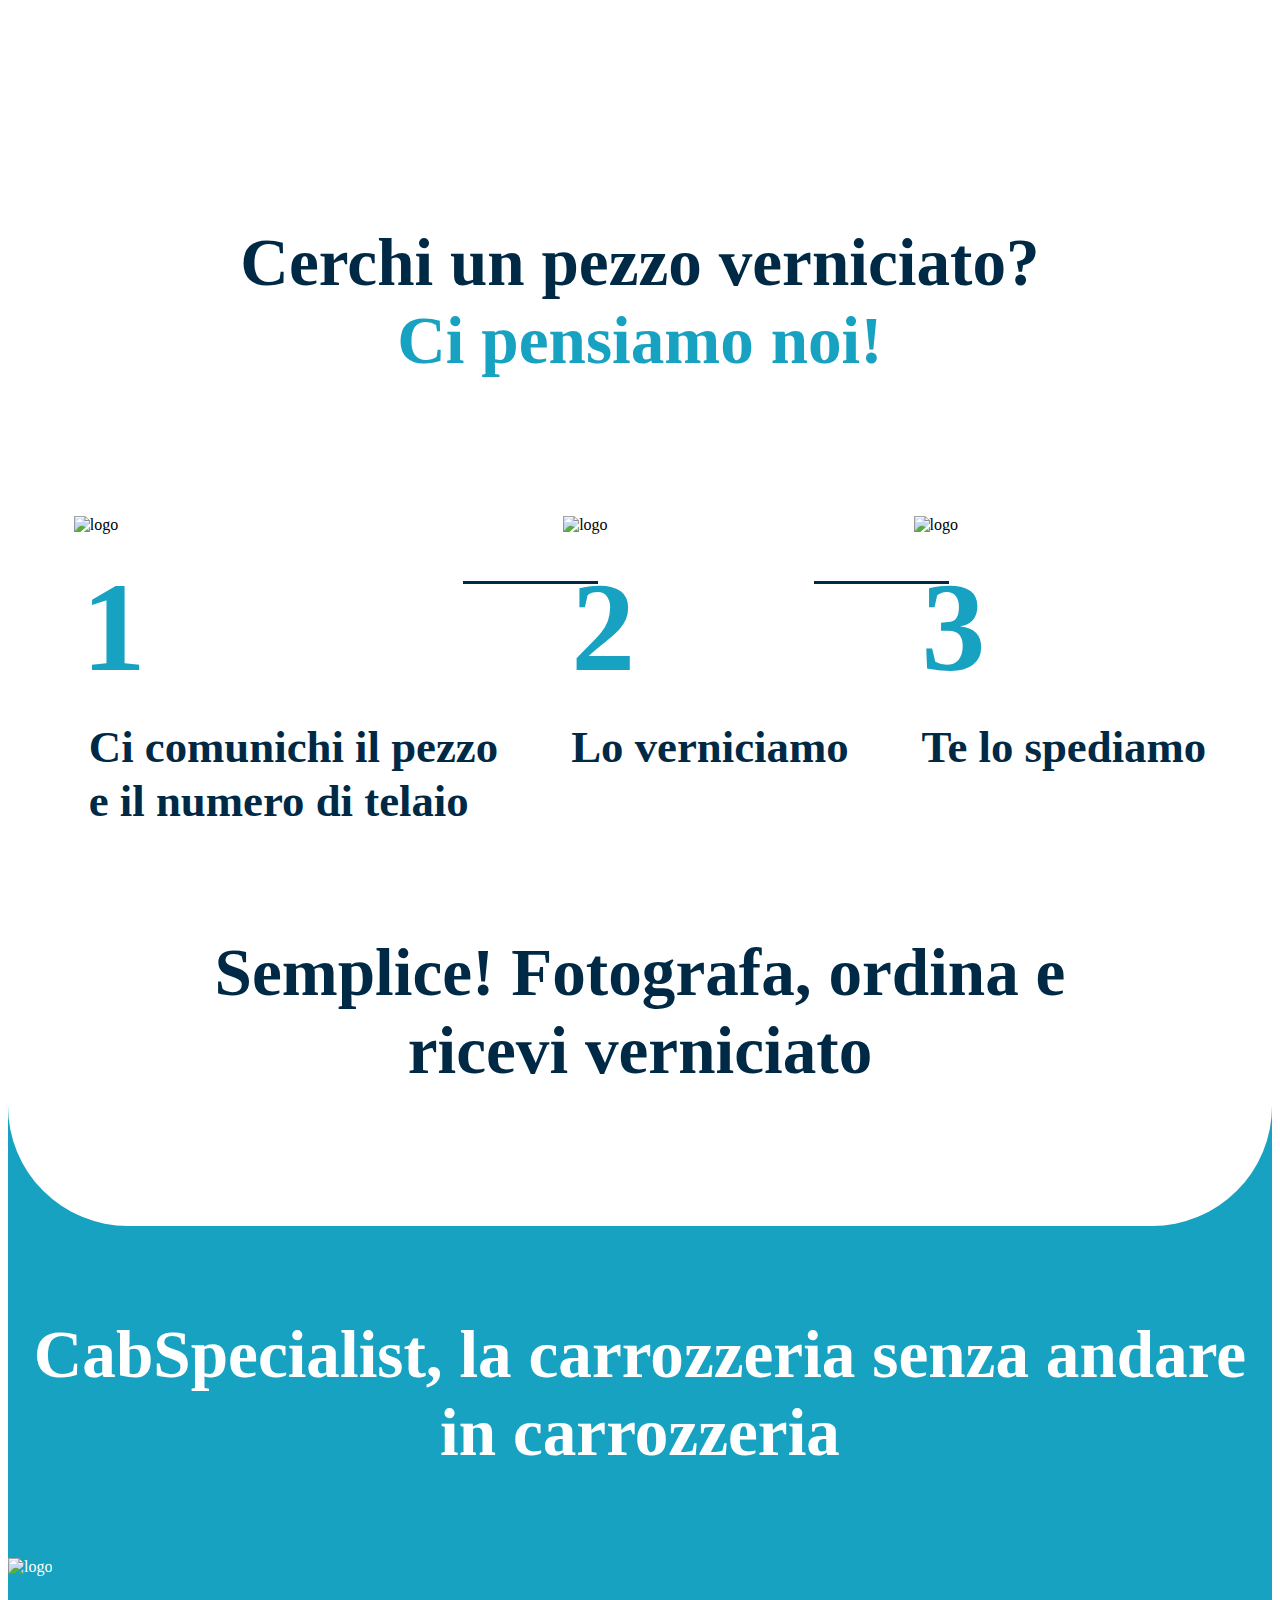
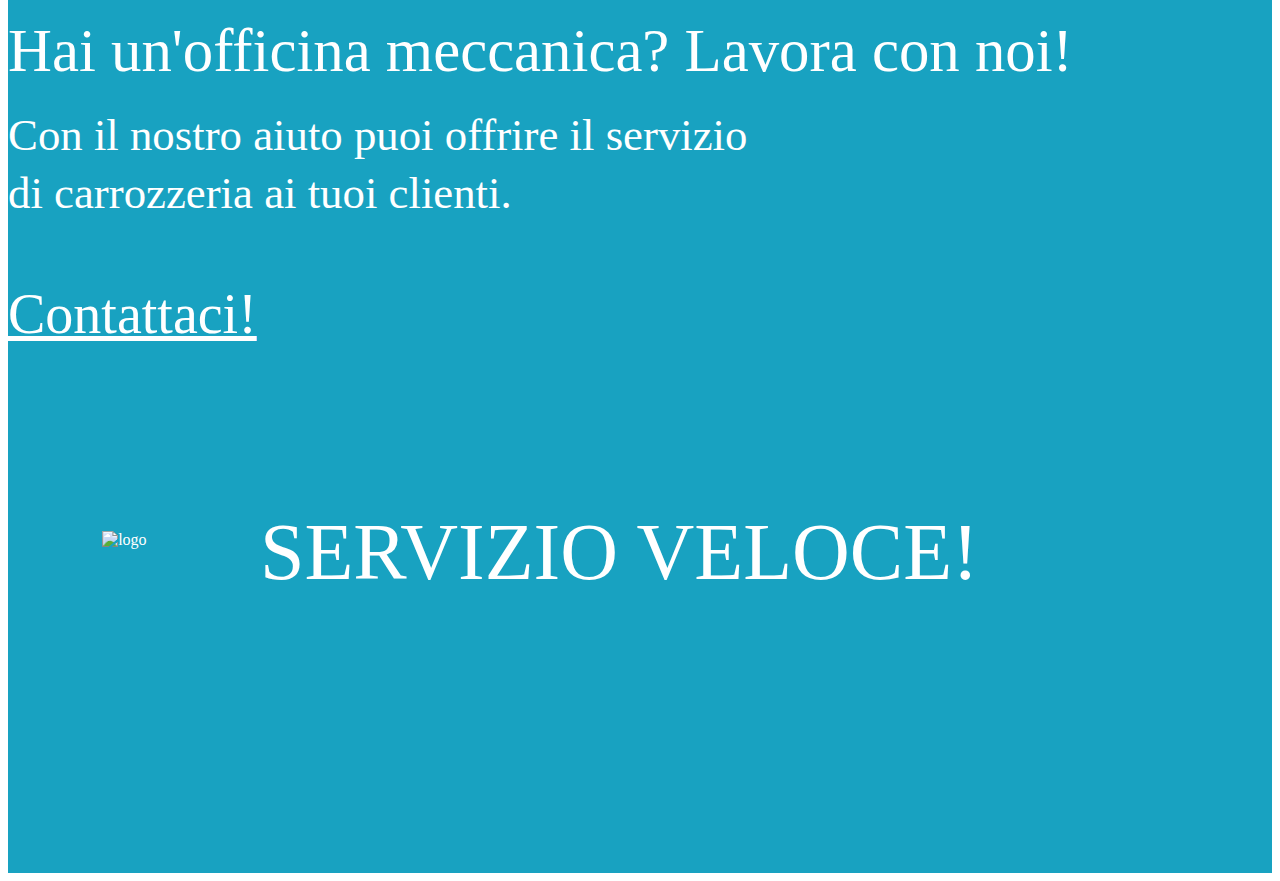
==== index.html @ c27f84ba "last fucking commit 2.0" ====
﻿<!DOCTYPE html>
<html xmlns="http://www.w3.org/1999/xhtml">
<head>
    <meta http-equiv="Content-Type" content="text/html; charset=utf-8"/>
    <meta name="viewport" content="width=device-width, initial-scale=1" />
    <meta name="description" content="CabSpecialist - Servizi di carrozzeria a distanza"/>
    <link href="CSS/bootstrap.min.css" rel="stylesheet" />
    <link href="CSS/bootstrap-toggle.min.css" rel="stylesheet" />
    <link href="CSS/Base.css" rel="stylesheet" />
    <script type="text/javascript" src="https://code.jquery.com/jquery-latest.min.js"></script>
    <script src="Scripts/bootstrap.min.js"></script>
    <script src="Scripts/GestioneMasterPage.js"></script>
    <title>CabSpecialist</title>
    <link rel="icon" type="image/x-icon" href="./Images/icona_index2.png">
    <script>
        var _cookieConsent = {
            resources: [
                //personalizzazioni tasti cookies
                { category: 'necessary', type: 'script' },
                { category: 'statistics', type: 'script' },
                { category: 'preferences', type: 'script' },
                { category: 'marketing', type: 'iframe' },
            ],

            privacyPolicyUrl: 'privacy.html', //link testuale

            theme: {
                //personalizzazione finestra, stile
                borderSize: 1,
                spacing: 10,
                radius: 20,
                bannerWidth: 230,
                fontSize: 14,
                lineHeight: 20,
                headerFontSize: 22,
                headerLineHeight: 28,
                colors: [
                 '#FFF', // Colore di sfondo
                 '#002945', // Colore testo
                 '#002945', // Colore link testuale e pulsanti accetta tutto/salva-Colore enabled pulsantini cookies e pallino not enabled
                 '#FFF', // Colore testo pulsanti accetta tutto/salva
                 'rgb(24 162 193 / 59%)', // Colore hover pulsanti accetta tutto/salva-Colore hover enabled pulsantini cookies
                 '#FFF', // Colore pallino tasto necessary
                 'lightgrey', // Colore sfondo pulsantini cookies not enabled/Bordi
                 'rgb(24 162 193 / 59%)', // Colore hover pulsantini cookies not enabled
                 '#FFF', // Colore pallino pulsantini cookies enabled
                ],
            },

            translations: {
                //gestione cambio lingua
                'message': {
                    bannerTitle: 'Questo sito utilizza i cookies',
                    bannerDescription: 'Usiamo i cookies per migliorare la tua esperienza di navigazione. Scegli quali tipologie di cookies ci permetti di utilizzare.',
                    bannerOpenPrivacyPolicy: 'Vai alla policy',
                    save: 'Salva',
                    acceptAll: 'Accetta Tutto',
                    necessary: 'Necessari',
                    marketing: 'Marketing',
                    preferences: 'Preferenze',
                    statistics: 'Statistici',
                    unclassified: 'Non classificati'
                },
            },
        };
    </script>
    <script src="Scripts/cookieconsent.js"></script>
    <script>
    $(document).ready(function () {
    CaricaMasterPage();
    });
    </script>
</head>
<body>

<!-- Header -->
    <div id="HeaderContainer"></div>

<!-- Main Hero (Video) -->
    <div class="container contVideo">
        <div class="row">
            <div class="col-12">
                <div>
                    <video class="scale" width="100%" autoplay loop muted playsinline>
                        <source src="Videos/Visual_Home_mov.mov" type="video/mp4">
                        Il tuo browser non supporta il video.
                    </video>
                </div>
            </div>
        </div>
    </div>

<!-- Main Sezione Superiore -->
    <div class="titleSection1 topTitleSection1">
        <h2>Cerchi un pezzo verniciato? <span class="textLightBlue">Ci pensiamo noi!</span></h2>
    </div>
    <div class="contSection1">
        <div class="container">
            <div class="row rowTopIcons">
                <div class="col-xs-12 col-sm-12 col-lg-2 text-center iconDiv">
                    <img src="Images/icona_index1.png" alt="logo" class="iconaTop">
                        <div class="sectionNumb">1</div>
                        <div class="textBlue textBlueN1">Ci comunichi il pezzo<br /> e il numero di telaio</div>
                </div>
                <div class="col-xs-12 col-sm-12 col-lg-2 text-center borderDiv">
                    <div class="borderBox"></div>
                </div>
                <div class="col-xs-12 col-sm-12 col-lg-2 text-center iconDiv">
                    <img src="Images/icona_index2.png" alt="logo" class="iconaTop">
                    <div class="sectionNumb">2</div>
                    <div class="textBlue">Lo verniciamo</div>
                </div>
                <div class="col-xs-12 col-sm-12 col-lg-2 text-center borderDiv">
                    <div class="borderBox"></div>
                </div>
                <div class="col-xs-12 col-sm-12 col-lg-2 text-center iconDiv">
                    <img src="Images/icona_index3.png" alt="logo" class="iconaTop">
                    <div class="sectionNumb">3</div>
                    <div class="textBlue">Te lo spediamo</div>
                </div>
            </div>
        </div>
        <div class="titleSection1 downTitleSection1">
            <h2>Semplice! Fotografa, ordina e ricevi verniciato</h2>
        </div>
    </div>

<!-- Main Sezione Inferiore -->
    <div class="titleSection2" id="lavoraconnoi">
        <h2>CabSpecialist, la carrozzeria senza andare in carrozzeria</h2>
    </div>
    <div class="contSection3">
        <div class="container">
            <div class="row rowLowIcon">
                <div class="col-xs-12 col-sm-12 col-lg-12 text-center">
                    <img src="Images/icona_inferiore.png" alt="logo" class="iconaLow">
                        <div class="sectionLow">Hai un'officina meccanica? <span class="workWithUs">Lavora con noi!</span></div>
                        <div class="textLow">Con il nostro aiuto puoi offrire il servizio <br/>di carrozzeria ai tuoi clienti.</div>
                        <a href="mailto:info@example.test"><p class="contactUs">Contattaci!</p></a>
                </div>
            </div>
            <div class="row">
                <div class="col-xs-12 col-sm-12 col-lg-12 fastService">
                    <img src="Images/icona_fastService.png" alt="logo" class="iconaFast">
                    <p class="fastServiceTxt">SERVIZIO VELOCE!</p>
                </div>
            </div>
         </div>
    </div>

<!-- Footer -->
     <div id="FooterContainer"></div>
</body>
</html>
---- CSS/Base.css ----
﻿@font-face {
  font-family: 'Ubuntu-Bold';
  src: URL('../Fonts/Ubuntu-Bold.ttf') format('truetype');
}

@font-face {
  font-family: 'Ubuntu-BoldItalic';
  src: URL('../Fonts/Ubuntu-BoldItalic.ttf') format('truetype');
}

@font-face {
  font-family: 'Ubuntu-Italic';
  src: URL('../Fonts/Ubuntu-Italic.ttf') format('truetype');
}

@font-face {
  font-family: 'Ubuntu-Light';
  src: URL('../Fonts/Ubuntu-Light.ttf') format('truetype');
}

@font-face {
  font-family: 'Ubuntu-LightItalic';
  src: URL('../Fonts/Ubuntu-LightItalic.ttf') format('truetype');
}

@font-face {
  font-family: 'Ubuntu-Medium';
  src: URL('../Fonts/Ubuntu-Medium.ttf') format('truetype');
}

@font-face {
  font-family: 'Ubuntu-MediumItalic';
  src: URL('../Fonts/Ubuntu-MediumItalic.ttf') format('truetype');
}

@font-face {
  font-family: 'Ubuntu-Regular';
  src: URL('../Fonts/Ubuntu-Regular.ttf') format('truetype');
}

/*<----------------------------- INDEX.HTML ----------------------------------->*/
/* Header */

#HeaderContainer {
    padding-left: 100px;
    padding-right: 100px;
    padding-bottom: 50px;
    padding-top: 20px;
    max-width: 100%;
}

.contHeader {
    margin: 60px 120px;
    margin-top: 40px;
}

.collapse {
    background-color: white;
}

#HeaderContainer {
    position: fixed;
    top: 0;
    z-index: 100;
    background-color: white;
    width: 100%;
}

#navbar {
    background-color: transparent !important;
}

.navbar-default {
    background-color: white;
    border: none;
    margin-bottom: 50px;
}

.logo {
    width: 60%;
    padding-top: 20px;
}

.nav li {
    color:#002945;
    font-size: 2.4rem;
	padding-top: 25px;
    padding-left: 30px;
    padding-right: 30px;
    font-family: 'Ubuntu-Light';
    font-weight: bold;
}

.navbar-default .navbar-nav>li>a {
    padding: 0;
    margin: 0;
}

.navbar-nav>li>a {
   color:#002945;
   padding-left: 0;
   padding-right: 0;
   display:inline;
}

.navbar-nav>li>a:focus {
    background-color: transparent;
}

.navbar-default .navbar-nav>li>a:hover {
    color:#18A2C1;
}

.navbar-nav>li>a:hover {
    background-color: transparent !important;
    color:#18A2C1;
}

.navbar-right {
    padding-top: 40px;
}

li.numberDiv {
    margin-top: 15px;
    padding-top: 11px;
    color: white;
    font-family: 'Ubuntu-Bold';
}

.numberDiv {
    background-color:#18A2C1;
    color: white;
    text-align: center;
    border-radius: 40px;
    width: 270px;
    height: 50px;
    padding-top: 20px;
    cursor: pointer;
    transition:ease 0.3s;
}

li.numberDiv a {
    color: white;
}

li.numberDiv a:hover {
    background-color: transparent !important;
    color: white;
}

li.numberDiv a:focus {
    background-color: transparent !important;
    color: white;
}

svg {
    max-width: 9%;
    padding-bottom: 0;
}

.navlink {
    font-size: 1.8rem;
    padding-top: 4px;
}

.navbar-toggler:focus {
    outline: none;
    box-shadow: none;
}

/* Main Hero */

.contVideo {
    display: flex;
    justify-content: center;
    width: 100%;
    margin-top: 270px;
}

/* Main Sezione Superiore */

.contSection1 {
    position: relative;
    border-bottom-right-radius: 120px;
    border-bottom-left-radius: 120px;
    z-index: 2;
    background-color: white;
    padding-bottom: 160px;
}

.titleSection1 h2 {
    text-align: center;
    padding-bottom: 100px;
    padding-top: 120px;
    font-size: 5.8rem;
    color:#002945;
    font-family: 'Ubuntu-Light';
}

.textLightBlue {
    color: #18A2C1;
    font-weight: bold;
    font-family: 'Ubuntu-Bold';
}

.iconaTop {
    width: 200px;
}

.borderBox {
    border-bottom: 3px solid #002945;
    width: 135px;
    height: 70px;
    float: right;
}

.noBorderBox {
    width: 100px;
    height: 70px;
}

.downTitleSection1 {
    position: relative;
    border-bottom-right-radius: 120px;
    border-bottom-left-radius: 120px;
    z-index: 2;
}

.downTitleSection1 h2 {
    text-align: center;
    padding-top: 40px;
    padding-bottom: 0;
    font-size: 5.8rem;
    color:#002945;
    font-family: 'Ubuntu-Light';

}

.sectionNumb {
    font-size: 8rem;
    color: #18a2c1;
    font-weight: bold;
    padding-right: 140px;
    padding-top: 20px;
    padding-bottom: 20px;
    font-family: 'Ubuntu-Bold';
}

.textBlue {
    color: #002945;
    font-size: 3.8rem;
    font-weight: bold;
    line-height: 1.2;
    width: 240px;
    text-align: start;
    font-family: 'Ubuntu-Bold';
}

.sectionNumb, .textBlue {
    padding-left: 8px;
   }

.rowTopIcons {
    display: flex;
    justify-content: center;
}

/* Main Sezione Inferiore */

.contSection2 {
    position: relative;
    background-color: #18A2C1;
    margin-top: -120px;
    padding-bottom: 300px;
    z-index: 1;
}

.titleSection2 {
    background-color: #18A2C1;
    margin-top: -300px;
}

.titleSection2 h2 {
    text-align: center;
    padding-top: 350px;
    font-size: 5.5rem;
    padding-bottom: 180px;
    color: white;
    margin-top: 110px;
    font-family: 'Ubuntu-Bold';
}

.contSection3 {
    position: relative;
    background-color: #18A2C1;
    color: white;
    display: flex;
    margin: auto;
    margin-top: -150px;
    padding-bottom: 250px;
    font-family: 'Ubuntu-Light';
}

.rowLowIcon {
    justify-content: center;
}

.iconaLow {
    width: 25%;
    padding-bottom: 40px;
}

.iconaFast {
    width: 17%;
    padding-bottom: 40px;
}

.sectionLow, .textLow {
    font-size: 5rem;
}

.sectionLow {
    padding-bottom: 20px;
}

.textLow, .contactUs {
    line-height: 1.3;
    font-size: 3.8rem;
}

.contactUs {
    text-decoration: underline;
    color: white;
    font-family: 'Ubuntu-Bold';
}

.workWithUs {
    font-family: 'Ubuntu-Bold';
    color: white;
}

.fastService {
    display: flex;
    flex-direction: row;
    justify-content: center;
    align-items: center;
    padding-top: 20px;
}

.fastServiceTxt {
    font-family: 'Ubuntu-Bold';
    color: white;
    font-size: 7rem;
    padding-left: 30px;
}

/* Footer */

footer {
    border-top-right-radius: 120px;
    border-top-left-radius: 120px;
    position: relative;
    z-index: 3;
    margin-top: -120px;
    background-color: white;
}

.contFooter {
    text-align: center;
    width: 100%;
}

.footerLogo {
    padding-top: 75px;
    padding-bottom: 100px;
    padding-right: 160px;
}

.imgLogoFooter {
    max-width: 30%;
}

.leftSideFooter {
    margin-left: 100px;
}

.list-unstyled {
    text-align: start;
    font-size: 2.4rem;
    padding-top: 50px;
    color:#002945;
    font-family: 'Ubuntu-Regular';
}

.list-unstyled a {
    text-decoration: none;
    color:#002945;
}

.list-unstyled a:hover {
    color:#18A2C1;
}


footer svg {
    width: 25px;
    height: 25px;
    margin-right: 8px;
    margin-top: 5px;
}

.rightSideFooter p, .leftSideFooter p {
    padding-top: 5px;
}

.lastp {
    font-size: 2.1rem;
}

/* Media Queries per Responsive */
@media screen and (max-width: 1972px) {
    .navbar-right {
        padding-top: 30px;
    }

    #HeaderContainer {
        padding-bottom: 20px;
    }

    .logo {
        padding-top: 0;
        width: 50%;
    }

    .nav li {
        padding-top: 0;
        padding-right: 50px;
        font-size: 2rem;
    }

    .numberDiv {
        margin-top: -10px !important;
        padding-top: 3px !important;
    }

    .contVideo {
        margin-top: 150px;
    }

    .contSection1 {
        padding-bottom: 100px;
    }

    .contSection3 {
        padding-bottom: 190px;
    }

    .rowTopIcons {
        padding-right: 50px;
    }

    .titleSection1 h2 {
        font-size: 4.5rem;
        padding-top: 50px;
    }

    .topTitleSection1 h2 {
        padding-top: 0 !important;
        margin-top: 0 !important;
        padding-bottom: 80px !important;
    }

    .textBlue {
        font-size: 3rem;
    }

    .titleSection2 h2 {
        font-size: 4rem;
        padding-top: 300px;
    }

    .sectionLow, .textLow, .contactUs {
        font-size: 3.5rem;
    }

    .iconaLow {
        width: 20%;
    }

    .fastServiceTxt {
        font-size: 5rem;
    }

    .footerLogo {
        padding-top: 30px;
        padding-bottom: 40px;
    }

    .imgLogoFooter {
        max-width: 32%;
    }

    .list-unstyled {
        font-size: 2rem;
        padding-top: 10px;
        padding-bottom: 5px;
    }

    .lastp {
        margin-bottom: 20px;
        font-size: 1.9rem;
    }

    .footerLogo {
        padding-top: 45px;
    }

    .textBlueN1 {
        padding-left: 15px;
    }

    .leftSideFooter {
        margin-left: 50px;
    }
}

@media screen and (max-width: 1932px) {
    .navbar-right {
        margin-top: -50px;
    }
}

@media screen and (min-width: 1440px) and (max-width: 1920px) {
    .listRight {
        width: 600px;
    }
}

@media screen and (max-width: 1730px) {
    .logo {
        max-width: 35%;
        padding-top: 5px;
    }
}

@media screen and (max-width: 1630px) {
    .logo {
        max-width: 25%;
        padding-top: 10px;
    }
}

@media screen and (max-width: 1570px) {
    #HeaderContainer {
        padding-top: 0;
    }

    .navbar {
        height: 0;
    }

   .navbar-right {
    margin-top: 10px;
    padding-top: 12px;
   }

    .navbar-nav {
        padding-top: 12px;
    }

    li.numberDiv {
        padding-top: 5px !important;
        margin-left: 10px;
    }

    .nav li {
        color: #002945;
        padding-top: 0;
        padding-left: 20px;
        padding-right: 20px;
        font-size: 1.5rem;
    }

    .navbar-nav>li {
        padding-top: 10px;
    }

    .numberDiv {
        color: white !important;
        margin-top: 0 !important;
        font-size: 2rem !important;
        width: 175px;
        height: 40px;
    }

    .contVideo {
        max-width: 100%;
        margin-top: 70px;
    }

    .contSection1 {
        padding-bottom: 80px;
    }

    .borderBox {
        height: 65px;
    }

    .rowTopIcons {
        padding-right: 0;
    }

    .titleSection1 h2 {
        font-size: 4.2rem;
        padding-left: 200px;
        padding-right: 200px;
        padding-top: 50px;
    }

    .iconDiv {
        padding: 0;
    }

    .iconaTop {
        width: 80%;
    }

    .borderDiv {
        display: flex;
        justify-content: center;
        margin-left: -35px;
        margin-right: -35px;
    }

    .borderBox {
        height: 50px;
    }

    .textBlue {
        font-size: 2.9rem;
        width: 98%;
    }

    .titleSection2 h2 {
        font-size: 4.2rem;
        padding-top: 280px;
    }

    .contSection3 {
        padding-bottom: 180px;
    }

    .iconaLow {
        width: 18%;
    }

    .sectionLow {
        font-size: 3.8rem;
    }

    .textLow {
        font-size: 2.8rem;
    }

    .iconaFast {
        width: 12%;
    }

    .fastServiceTxt {
        font-size: 5rem;
        padding-bottom: 15px;
    }

    .leftSideFooter, .rightSideFooter {
        width: auto;
        margin-left: 0;
        margin-right: 0;
    }

    .leftSideFooter {
        padding-left: 45px;
    }

    .rightSideFooter {
        margin-left: 170px;
    }

    .list-unstyled {
        font-size: 1.8rem;
        padding-top: 10px;
    }

    .imgLogoFooter {
        max-width: 50%;
    }

    .listRight {
        padding-top: 30px;
    }

    .lastp {
        font-size: 1.8rem;
    }

    .footerLogo {
        padding-right: 80px;
        padding-top: 35px;
    }
}

@media screen and (max-width: 1540px) {
    .navbar-right {
        margin-top: -40px;
    }

    .textBlue {
        font-size: 2.8rem;
    }
}

@media screen and (max-width: 1390px) {
    .footerLogo {
        padding-right: 0;
        max-width: 95%;
        text-align: end;
        padding-top: 26px;
    }

    .rightSideFooter {
        margin-left: 10px;
    }

    .leftSideFooter {
        padding-left: 35px;
    }
}

@media screen and (max-width: 1199.5px) {
    .footerLogo {
        text-align: center;
        padding-bottom: 30px;
        max-width: 100%;
    }

    .imgLogoFooter {
        max-width: 20%;
    }   

    .rightSideFooter, .leftSideFooter {
        width: 100%;
    }

    .leftSideFooter {
        padding-left: 15px;
    }

    .rightSideFooter {
        margin-left: 0;
    }

    .list-unstyled {
        text-align: center;
        padding-top: 0;
    }
}

@media screen and (max-width: 1145px) {
#HeaderContainer {
    padding-left: 0;
    padding-right: 10px;
}
}

@media screen and (max-width: 1024px) {
     #HeaderContainer {
         padding-left: 0;
         padding-right: 10px;
    }

    .contHeader {
        margin-left: 0;
        margin-right: 0;
        padding-right: 15px;
        padding-left: 0;
    }

    li.numberDiv {
        padding-top: 5px !important;
        height: 40px;
        font-size: 1.7rem !important;
    }

    .logo {
        width: 30%;
    }

    .nav-link {
        font-size: 1.4rem;
    }

    .number {
        padding-bottom: 5px;
        font-size: 1rem;
    }

    .numberDiv {
        height: 45px;
    }

    svg {
        padding-top: 5px;
    }

    li.nav-item.navLink3 {
        padding-left: 35px;
        padding-right: 35px;
    }

    .contVideo {
        max-width: 100%;
    }

    .contSection1 {
        padding-bottom: 0;
    }

    .contSection2 {
        padding-bottom: 200px;
    }

    .titleSection1 h2 {
        padding-top: 10px;
        padding-bottom: 100px;
        font-size: 5rem;
        padding-left: 190px;
        padding-right: 190px;
    }

    .contResponsive {
        display: flex;
        align-items: center;
    }

    .rowIcons, .rowNumb, .rowText {
        flex-direction: column;
    }

    .rowIcons {
        align-content: space-around;
    }

    .rowNumb {
        align-content: center;
        padding-top: 13px;
    }

    .rowText {
        padding-top: 170px;
    }

    .textBlue {
        text-align: center;
        width: auto;
        padding-bottom: 50px;
        padding-left: 0;
    }

    .textBlue1 {
        padding-left: 0;
        padding-bottom: 180px;
        margin-top: -180px;
    }

    .textBlue2 {
        padding-left: 0;
        margin-top: -70px;
        padding-bottom: 290px;
    }

    .textBlue3 {
        padding-left: 0;
        margin-top: -160px;
    }

    .iconaTop {
        margin-top: 10px;
        margin-bottom: 10px;
        width: 35%;
    }

    .rowTopIcons {
        display:flex !important;
        flex-direction: column !important;
        justify-content: center;
    }

    .borderBox, .noBorderBox {
        display: none;
    }

    .sectionNumb {
        padding-right: 0;
        padding-left: 0;
        padding-top: 5px;
        padding-bottom: 5px;
    }

    .titleSection2 h2 {
        padding-top: 300px;
        padding-bottom: 170px;
    }

    .sectionLow, .textLow {
        font-size: 3rem;
    }

    .contactUs {
        font-size: 2.9rem;
    }
}

@media screen and (max-width: 950px) {
    .navbar-nav {
        margin-left: 260px;
        display: flex;
        align-items: center;
        text-align: center;
        padding-top: 3px;
    }

    li.numberDiv a {
        font-size: 15px;
    }
}

@media screen and (max-width: 790px) {
    .nav li {
        font-size: 1.2rem;
    }
}

@media screen and (max-width: 767.5px) {
    #HeaderContainer {
         padding-right: 0;
         background-color: white !important;
         border-bottom: 1px solid #d3d3d3ab;
         padding-bottom: 10px;
    }

    header {
        margin-top: 0 !important;
    }

    .navbar {
        height: auto;
    }

    .navbar-default {
        display:flex !important;
        flex-direction: column;
        padding-bottom: 20px;
        padding-top: 20px;
        padding-right: 45px;
    }

    .navbar-collapse {
        padding-left: 0;
    }

    .navbar-collapse.in {
        overflow: initial !important;
        display: flex !important;
    }

        .navbar-toggle {
        display: block;
        background-color:#18A2C1;
        margin-top: 21px;
        margin-right: 15px;
    }

    .container-fluid {
        padding-right: 0;
    }

    .navbar-brand {
        max-width: 500px;
        padding: 0;
    }

    .linkContact a {
        padding-right: 10px !important;
    }

    .logo {
        width: 50%;
        margin-left: 15px;
        padding-top: 18px;
    }

    li.navlink {
        padding-left: 5px;
        padding-right: 5px;
    }

    li.numberDiv {
        font-size: 1.5rem !important;
        width: 145px;
        padding-left: 0;
        padding-right: 6px;
        font-weight: bold;
        margin-left: 20px;
        display: none !important;
    }

    .navbar-default {
        margin: 0 20px;
    }

    .number {
        font-size: 1.1rem;
    }

    .contVideo {
        max-width: 100%;
        margin-bottom: 30px;
    }

    .text-block2 h1 {
        right: 0;
        font-size: 2rem;
        width: 150px;
        bottom: 200px;
    }

    .titleSection1 h2 {
        padding-top: 50px;
        padding-left: 60px;
        padding-right: 60px;
    }

    .downTitleSection1 h2 {
        padding-top: 0;
    }

    .titleSection2 h2 {
        font-size: 4.5rem;
        padding-bottom: 135px;
        padding-left: 60px;
        padding-right: 60px;
    }

    .contSection1 {
        border-bottom-right-radius: 60px;
        border-bottom-left-radius: 60px;
    }

    .containerLine {
        margin-left: 0;
        padding-left: 30px;
    }

    .contSection3 {
        border-top-right-radius: 60px;
        border-top-left-radius: 60px;
    }

    .rowLowIcon {
        padding-top: 70px;
    }

    .iconaLow {
        padding-bottom: 65px;
        width: 35%;
    }

    footer {
        border-top-right-radius: 60px;
        border-top-left-radius: 60px;
    }

    .navbar {
        margin-bottom: 0;
    }

    .linkContact {
        margin-bottom: 0;
    }

    .icon-bar{
        background-color: white;
    }

    .navbar-default .navbar-toggle:hover, .navbar-default .navbar-toggle:focus {
        background-color:#18A2C1;
    }

    .link-body-emphasis {
        margin-bottom: 0 !important;
    }

    .navbar-right {
        margin-top: 60px;
        margin-right: 30px;
        padding-left: 25px;
    }

    .numberDiv {
        width: 200px !important;
    }

    .navbar-nav>li>a {
        top: -2px;
    }

     svg {
        padding-top: 7px;
        margin-bottom: -3px;
    }

    .imgLogoFooter {
        max-width: 30%;
    }

    .fastServiceTxt {
        font-size: 4rem;
    }

    .navbar-nav {
        display: flex !important;
        margin-left: -515px;
    }
}

@media screen and (max-width: 575px) {
    #HeaderContainer {
        padding-bottom: 10px;
        padding-top: 5px;
    }

    button {
        margin-right: 40px;
        margin-top: 15px;
    }

    .nav-pills {
        flex-direction: column;
        text-align: center;
        padding-right: 150px;
    }

    .numberDiv {
        width: 150px;
        margin: auto;
    }

    .logo {
        max-width: 100%;
        padding-top: 10px;
    }

    .navbar-brand {
        max-width: 300px;
    }

    .navbar-nav {
        margin-left: -315px;
    }

    .navbar-toggle {
        margin-top: 15px;
    }
}

@media screen and (max-width: 518.5px) {
    .nav li {
        font-size: 1rem;
        padding-left: 6px;
    }

    .navbar-nav>li>a {
        padding-top: 0;
        padding-bottom: 0;
        line-height: 0;
    }
}

@media screen and (max-width: 474.5px) {
    .fastServiceTxt {
        font-size: 35px;
    }
}

@media screen and (max-width: 464px) {
    .navbar-right {
        margin-right: 0;
    }
}

@media screen and (max-width: 460px) {
    #HeaderContainer {
        padding-top: 0;
    }

    .navbar {
        margin-bottom: 0;
    }
    
    .navbar-collapse {
        border: none !important;
        margin-top: 50px;
        margin-left: 0;
    }

    .navbar-nav>li>a {
        top: -4px;
    }

    li.nav-link {
        padding-left: 0;
    }

    .nav li {
        max-width: 100%;
        text-align: center;
    }

    .logo {
        width: 65%;
        padding-top: 10px;
    }

    .navbar-toggle {
        background-color:#18A2C1;
        margin-top: 20px;
        margin-right: 15px;
    }

    .navbar-right {
        margin-top: 30px;
    }

    .navbar-nav {
        margin-left: 0;
        padding-left: 13px;
    }

    .icon-bar{
        background-color: white;
    }

    .contVideo {
        max-width: 100%;
        overflow: hidden;
    }

    li.numberDiv {
        width: 100%;
        padding-left: 200px;
    }

    .numberDiv svg {
        width: 20px;
        padding-top: 8px;
    }

    .navbar-default .navbar-toggle:hover, .navbar-default .navbar-toggle:focus {
        background-color:#18A2C1;
    }

    .link-body-emphasis {
        margin-bottom: 0 !important;
    }

    .contHero {
        margin-top: 0;
    }

    .text-block2 h1 {
        display: none;
    }

    #ghostContainer {
        display: none;
    }

    .contSection1, .contSection2 {
        border-bottom-right-radius: 40px;
        border-bottom-left-radius: 40px;
    }

    .contSection3 {
        margin-top: -100px;
    }

    .titleSection1 h2 {
        font-size: 4.5rem;
        padding-left: 80px;
        padding-right: 80px;
        padding-bottom: 40px;
        padding-top: 20px;
    }

    .downTitleSection1 h2 {
        font-size: 3.9rem;
        padding-left: 40px;
        padding-right: 40px;
        padding-top: 0;
        margin-top: 0;
        padding-bottom: 90px;
    }

    .textBlue {
        padding-bottom: 70px;
    }

    .rowIcons {
        align-content:flex-start;
        padding-left: 85px;
    }

    .titleSection2 h2 {
        font-size: 4.5rem;
        width: 400px;
        margin-left: auto;
        margin-right: auto;
        padding-left: 30px;
        padding-right: 30px;
        padding-top: 285px;
        padding-bottom: 130px;
    }

    .containerLineBig {
        width: 100%;
        padding-right: 25px;
    }

    .iconaTop {
        width: 70%;
    }

    .iconaMid {
        width: 70%;
    }

    .sectionLow {
        margin-bottom: 30px;
    }

    .iconaLow {
        width: 50%;
        margin-top: -50px;
    }

    .fastService {
        flex-direction: column;
        justify-content: center;
        align-items: center;
    }

    .fastServiceTxt {
        text-align: center;
        padding-left: 0;
    }

    .iconaFast {
        width: 40%;
        padding-top: 20px;
    }

    .imgLogoFooter {
        max-width: 60%;
    }
}

@media screen and (max-width: 436px) {
.nav li {
    font-size: 12px;
}

.navbar-nav {
    flex-direction: column;
    align-items: flex-start;
    margin-bottom: 0;
}

.navbar-collapse.in {
    display: block !important;
    overflow-y: auto !important;
}
}

@media screen and (max-width: 425.9px) {
    .titleSection1 h2 {
        font-size: 2.2rem;
        padding-bottom: 30px !important;
        padding-left: 0;
        padding-right: 0;
    }

    .iconaTop {
        width: 40%;
    }

    .sectionNumb {
        padding-right: 0;
        padding-left: 0;
        padding-top: 0;
        margin-top: -20px;
        padding-bottom: 0;
        font-size: 6rem;
    }

    .textBlue {
        font-size: 2rem;
        padding-bottom: 30px;
    }

    .titleSection2 {
        display: flex;
        flex-direction: column;
    }

    .titleSection2 h2 {
        font-size: 25px;
        padding-top: 225px;
        width: 100%;
        padding-left: 15px;
        padding-right: 15px;
    }

    .iconaLow {
        width: 30%;
        padding-bottom: 33px;
    }

    .rowLowIcon {
        padding-top: 40px;
    }

    .sectionLow, .textLow {
        font-size: 2rem;
    }

    .sectionLow {
        margin-bottom: 0;
        padding-bottom: 0;
    }

    .contactUs {
        font-size: 2rem;
    }

    .fastService {
        padding-top: 5px;
    }

    .iconaFast {
        width: 30%;
        padding-bottom: 10px;
    }

    .fastServiceTxt {
        font-size: 25px;
    }

    .contSection3 {
        padding-bottom: 140px;
    }

    .list-unstyled {
        font-size: 1.3rem;
    }

    .imgLogoFooter {
        max-width: 40%;
    }

    .footerLogo {
        padding-bottom: 10px;
        padding-top: 20px;
    }

    .textLightBlue {
        display: flex;
        flex-direction: column;
    }
}

@media screen and (max-width: 409px) {
    .sectionLow, .textLow {
        font-size: 1.7rem;
    }
}

@media screen and (max-width: 400px) {
    .navbar-collapse {
        padding-right: 0;
    }
}

@media screen and (max-width: 375.5px) {
    .logo {
        max-width: 100%;
        padding-top: 10px;
    }

    .navbar-right {
        margin-top: 15px;
    }

    .navbar-brand {
        max-width: 230px;
    }

    .navbar-toggle {
        margin-top: 15px;
    }

    .sectionLow br {
        display: none;
    }

    footer {
        border-top-right-radius: 40px;
        border-top-left-radius: 40px;
    }
}

@media screen and (max-width: 365.9px) {
    .titleSection2 h2 {
        font-size: 21px;
        padding-left: 20px;
        padding-right: 20px;
    }
}


@media screen and (max-width: 353px) {
    .sectionLow, .textLow {
        font-size: 1.6rem;
    }
}


@media screen and (max-width: 333px) {
    .sectionLow, .textLow {
        font-size: 1.5rem;
    }
}

@media screen and (max-width: 320px) {
    button {
        margin-right: 35px;
        margin-left: 20px;
        margin-top: 15px;
    }

   .navbar-collapse {
        border: none !important;
    }

    .navbar-right {
        padding-left: 10px;
    }

    .titleSection2 h2 {
        padding-left: 14px;
        padding-right: 14px;
    }
}

/*<--------------------------------- CARROZZERIA.HTML -------------------------------->*/

/* Main Hero */

.titleSectionCarrozzeria {
    margin-top: 100px;
}

.titleSectionCarrozzeria h2 {
    text-align: center;
    padding-bottom: 20px;
    padding-top: 40px;
    font-size: 5.8rem;
    color: #002945;
    font-family: 'Ubuntu-Light';
}

.contHero {
    background-image: url('../Images/hero.jpg');
    max-width: 100%;
    height: 932px;
    background-size: cover;
    border-radius: 125px;
    background-position: center center;
    margin-top: 210px;
}

.container {
    max-width: 100%;
}

.heroImg {
    max-width: 100%;
}

.text-block2 h1 {
    position: relative;
    padding-top: 250px;
    padding-right: 300px;
    font-size: 10rem;
    font-family: 'Ubuntu-Bold';
    line-height: 1.0;
    text-align: end;
    color: white;
}

/* Main Sezione Centrale */

.contSectionCarrozzeria {
    position: relative;
    background-color: white;
    border-bottom-right-radius: 120px;
    border-bottom-left-radius: 120px;
    z-index: 2;
}

.textDarkBlue {
    color: #002945;
    font-size: 3.5rem;
    font-weight: bold;
    line-height: 1.2;
    width: 270px;
    text-align: start;
    padding-left: 65px;
    padding-top: 15px;
    font-family: 'Ubuntu-Bold';
}

.textDarkBlue1 {
    color: #002945;
    font-size: 3.5rem;
    font-weight: bold;
    line-height: 1.2;
    width: 270px;
    text-align: start;
    padding-left: 110px;
}

.textDarkBlue2 {
    color: #002945;
    font-size: 3.5rem;
    font-weight: bold;
    line-height: 1.2;
    width: 340px;
    text-align: start;
    padding-left: 120px;
}

.textDarkBlue3 {
    padding-left: 120px;
}

.rowMidIcons {
    display: flex;
    justify-content: center;
    gap: 0 100px;
    padding-bottom: 180px;
}

.callIconMid {
    padding-right: 40px;
    padding-top: 10px;
}

.iconaMid {
    width: 50%;
    margin-bottom: 150px;
}

.iconaMid4 {
    width: 61%;
}

.sectionNumbMid {
    font-size: 8rem;
    color: #18a2c1;
    font-weight: bold;
}

.sectionNumbMid1 {
    margin-top: -17px;
}


.sectionNumbMid2 {
    margin-top: -20px;
}

.sectionNumbMid3 {
    margin-top: -20px;
}

.sectionNumbMid4 {
    margin-top: -50px;
}

/* Linea Con Punti in Main Sezione Centrale */

.containerLineBig {
    display: flex;
    justify-content: center;
    margin-top: 20px;
    background-color: transparent;
}

.containerLine { 
    position: relative; 
    display: flex; 
    justify-content: center;
    gap: 0 370px;
    width: 2300px;
}
 
.box { 
    border-radius: 100%;
    background-color: #002945; 
    display: flex; 
    justify-content: center; 
    align-items: center; 
    position: relative; 
    z-index: 1;
    width: 35px;
    height: 35px;
    top: -65px;
    left: 105px;
} 

.box2 {
    top: -65px;
    left: 115px;
}

.box3 {
    top: -66px;
    left: 117px;
}

.box4 {
    top: -95px;
}
 
.line { 
    position: absolute; 
    top: 45%; 
    left: 13%; 
    right: 0; 
    height: 3px; 
    width: 740px;
    background-color: #002945;
} 
 
#line1 { 
    left: 50%; 
    transform: translateX(-50%); 
    height: 2px; 
}

/* Main Sezione Inferiore */

.contSectionCarrozzeria2 {
    position: relative;
    background-color: #18A2C1;
    color: white;
    display: flex;
    margin: auto;
    margin-top: -50px;
    padding-bottom: 250px;
    font-family: 'Ubuntu-Light';
}

.titleSectionCarrozzeria2 {
    background-color: #18A2C1;
    margin-top: -300px;
}

.titleSectionCarrozzeria2 h2 {
    text-align: center;
    font-size: 5.5rem;
    color: white;
    margin-top: 110px;
    margin-bottom: 0;
    font-family: 'Ubuntu-Bold';
    padding-top: 340px;
    padding-bottom: 100px;
}

/* Media Queries per Responsive */

@media screen and (max-width: 1972px) {
    .contHero {
        height: 800px;
        margin-top: 145px;
    }

    .titleSectionCarrozzeria {
        margin-top: 70px;
    }

    .titleSectionCarrozzeria h2 {
        font-size: 4.5rem;
        padding-top: 0;
    }

    .text-block2 h1 {
        padding-top: 180px;
        padding-right: 90px;
        font-size: 9rem;
    }

    .line {
        width: 600px;
    }

    .box {
        top: -72px;
    }

    .box4 {
        left: 115px;
        top: -103px;
    }

    .titleSectionCarrozzeria2 h2 {
        font-size: 4rem;
    }

    .textDarkBlue, .textDarkBlue2, .textDarkBlue3 {
        font-size: 3rem;
    }

    .rowMidIcons {
        padding-bottom: 100px;
    }

    .titleSectionCarrozzeria2 h2 {
        padding-top: 280px;
    }

    .contSectionCarrozzeria2 {
        padding-bottom: 190px;
    }
}

@media screen and (max-width: 1800px) {
    .contSectionCarrozzeria {
        overflow: hidden;
    }
}

@media screen and (max-width: 1570px) {
    .contHero {
        margin-top: 92px;
        height: 600px;
    }

    .rowMidIcons {
        gap: 0 80px;
    }

    .iconaMid4 {
        width: 50%;
    }

    .sectionNumbMid1, .sectionNumbMid2, .sectionNumbMid3, .sectionNumbMid4 {
        padding-left: 15px;
    }

    .sectionNumbMid4 {
        margin-top: -17px;
    }

    .text-block2 h1 {
        font-size: 7rem;
        padding-top: 150px;
    }

    .box4 {
        top: -72px;
    }
}
@media screen and (max-width: 1440px) {
    .contHero {
        border-top-right-radius: 60px;
        border-top-left-radius: 60px;
        border-bottom-right-radius: 60px;
        border-bottom-left-radius: 60px;
    }

    .container {
        max-width: 100%;
    }

    .text-block2 h1 {
        font-size: 6rem;
    }

    .contSectionCarrozzeria {
        padding-bottom: 80px;
    }

    .borderBox {
        height: 65px;
    }

    .titleSectionCarrozzeria h2 {
        font-size: 4.2rem;
        padding-left: 200px;
        padding-right: 200px;
    }

     .rowMidIcons {
        gap: 0 50px;
        padding-bottom: 30px;
    }

    .contSectionCarrozzeria>.container {
        overflow-x: hidden;
        overflow-y: hidden;
    }

    .containerLineBig {
        display: flex;
        justify-content: center;
        margin-top: 20px;
        background-color: transparent;
        width: 700px;
    }

    .containerLine { 
        position: relative; 
        display: flex; 
        justify-content: center;
        gap: 0 235px;
        margin-left: 320px;
        padding-right: 0;
        padding-left: 90px;
    }

    .iconaMid {
        width: 70%;
    }

    .iconaMid4 {
        width: 70%;
    }

    .line { 
        background-color: #002945; 
        z-index: 0;
        margin-left: -120px;
        top: 190px;
    }

    .box {
        width: 30px;
        height: 30px;
    }

    .box1 {
        left: 65px;
        top: -96px;
    }

    .box2 {
        left: 75px;
        top: -103px;
    }

    .box3 {
        left: 75px;
        top: -103px;
    }

    .box4 {
        left: 78px;
        top: -103px;
    }

    .sectionNumbMid1 {
        margin-top: -40px;
        padding-left: 0;
    }

    .sectionNumbMid2 {
        margin-top: -45px;
        padding-left: 0;
    }

    .sectionNumbMid3 {
        margin-top: -45px;
        padding-left: 0;
    }

    .sectionNumbMid4 {
        margin-top: -40px;
        padding-left: 0;
    }

    .textDarkBlue {
        font-size: 3rem;
        padding-left: 75px;
        text-align: start;
        width: 230px;
    }

    .textDarkBlue1 {
        margin-left: -35px;
        padding-left: 100px;
    }

    .textDarkBlue2 {
        margin-left: -20px;
        padding-left: 92px;
        width: 270px;
    }

    .contSectionCarrozzeria2 {
        padding-bottom: 170px;
    }

    .titleSectionCarrozzeria2 h2 {
        font-size: 4.2rem;
        padding-top: 300px;
    }
}

@media screen and (max-width: 1199.5px) {
    .containerLine {
        margin-left: 120px;
    }

    .rowMidIcons {
        gap: 0 0px;
    }

    .box1 {
        left: 85px;
        top: -120px;
    }

    .box2 {
        left: 110px;
        top: -138px;
    }

    .box3 {
        left: 100px;
        top: -133px;
    }

    .box4 {
        left: 100px;
        top: -133px;
    }

    .iconaMid2 {
        width: 65%;
    }

    .sectionNumbMid2 {
        margin-top: -55px;
    }

    .sectionNumbMid3 {
        margin-top: -51px;
    }

    .sectionNumbMid4 {
        margin-top: -50px;
    }

    .textDarkBlue {
        font-size: 2rem;
    }

    .textDarkBlue1 {
        padding-left: 100px;
    }

    .textDarkBlue2 {
        padding-left: 90px;
    }

    .textDarkBlue3 {
        padding-left: 60px;
    }

}

@media screen and (max-width: 1024px) {
    .container {
        max-width: 100%;
    }

    .contHero {
        height: 400px;
    }

    .text-block2 h1 {
        font-size: 4rem;
        padding-right: 100px;
        padding-top: 100px;
    }

    .titleSectionCarrozzeria {
        margin-top: 40px;
    }

    .titleSectionCarrozzeria h2 {
        font-size: 4rem;
        padding-left: 180px;
        padding-right: 180px;
    }

    .contSectionCarrozzeria>.container {
        margin-top: -40px;
    }

    .textDarkBlue {
        text-align: center;
        width: auto;
        padding-bottom: 50px;
        padding-left: 0;
    }

    .textDarkBlue1, .textDarkBlue2 {
        padding-left: 0;
        padding-bottom: 40px;
        margin-left: 0;
        padding-top: 0;
    }

    .textDarkBlue3 {
        padding-left: 0;
        padding-bottom: 60px;
        margin-left: 0;
        padding-top: 0;
    }
	
	.box, .line {
        display: none;
    }

    .callIconMid {
        padding-right: 15px;
    }

    .sectionNumbMid, .sectionNumbMid1 {
        padding-right: 0;
        padding-top: 0;
    }

    .sectionNumbMid2, .sectionNumbMid3 {
        padding-top: 20px;
    }

    .sectionNumbMid4 {
        padding-top: 25px;
    }

    .rowMidIcons {
        flex-direction: column;
        width: 100%;
        padding-bottom: 0;
    }

    .iconaMid {
        width: 25%;
        padding-top: 0;
        padding-bottom: 0;
        margin-bottom: 20px;
    }

    .contColumn {
        display: flex;
        justify-content: center;
    }

    .containerLine {
        display: block;
        margin-left: 0;
        padding-left: 55px;
    }

    .contSectionCarrozzeria {
        padding-bottom: 0;
    }

    .titleSectionCarrozzeria2 h2 {
        padding-top: 260px;
    }
}

@media screen and (max-width: 768px) {
        .contHero {
        border-top-right-radius: 60px;
        border-top-left-radius: 60px;
        border-bottom-right-radius: 60px;
        border-bottom-left-radius: 60px;
        margin-top: 95px;
    }

    .container {
        max-width: 100%;
    }
	
	 .text-block2 h1 {
        right: 30px;
        font-size: 4rem;
        width: 100%;
        padding-right: 0;
    }
	
	.containerLine {
        margin-left: 0;
    }

    .titleSectionCarrozzeria h2 {
        font-size: 5rem;
        padding-left: 150px;
        padding-right: 150px;
    }

    .titleSectionCarrozzeria2 h2 {
        padding-left: 50px;
        padding-right: 50px;
    }

    .contSectionCarrozzeria {
        border-bottom-right-radius: 50px;
        border-bottom-left-radius: 50px;
    }
}

@media screen and (max-width: 767.5px) {
    .contHero {
        margin-top: 70px;
    }

    .navbar-collapse.in {
        overflow-y: initial;
    }

    .text-block2 h1 {
        padding-top: 300px;
    }

    .titleSectionCarrozzeria2 h2 {
        padding-bottom: 50px;
    }
}

@media screen and (max-width: 700px) {
    .text-block2 h1 {
        padding-top: 330px;
        font-size: 3rem;
    }
}

@media screen and (max-width: 580px) {
    .text-block2 h1 {
        font-size: 2rem;
        padding-top: 350px;
    }

    .titleSectionCarrozzeria h2 {
        font-size: 3.2rem;
    }
}

@media screen and (max-width: 460px) {
    .contHero {
        height: 500px;
        background-image: url('../Images/hero_cut.jpg');
        border-radius: 30px;
        margin-top: 75px;
    }

    .container {
        max-width: 100%;
    }

    .text-block2 {
        display: none;
    }

    .titleSectionCarrozzeria h2 {
        padding-left: 70px;
        padding-right: 70px;
    }

    .contSectionCarrozzeria {
        border-bottom-right-radius: 30px;
        border-bottom-left-radius: 30px;
    }

    .titleSectionCarrozzeria2 h2 {
        font-size: 4.5rem;
    }
}

@media screen and (max-width: 425.9px) {
    .titleSectionCarrozzeria h2 {
        font-size: 2.5rem;
    }

    .titleSectionCarrozzeria2 h2 {
        font-size: 25px;
        margin-bottom: 30px;
        padding-top: 220px;
        padding-left: 15px;
        padding-right: 15px;
    }

    .textDarkBlue3, .textDarkBlue {
        padding-bottom: 30px;
    }

    .contSectionCarrozzeria2 {
        padding-bottom: 140px;
    }
}

@media screen and (max-width: 375.5px) {
    .container {
        max-width: 100%;
    }

    .contHero {
        margin-top: 68px;
    }

    .titleSectionCarrozzeria h2 {
        padding-left: 40px;
        padding-right: 40px;
    }
}

@media screen and (max-width: 365.9px) {
    .titleSectionCarrozzeria2 h2 {
        font-size: 21px;
        padding-left: 20px;
        padding-right: 20px;
    }
}

@media screen and (max-width: 320px) {
    .container {
        max-width: 100%;
    }

    .textDarkBlue2 {
        margin-right: 150px;
        margin-left: 150px;
    }

    .titleSectionCarrozzeria h2 {
        padding-left: 25px;
        padding-right: 25px;
    }

    .titleSectionCarrozzeria2 h2 {
        padding-left: 14px;
        padding-right: 14px;
    }
}

/*<--------------------------- PRIVACY.HTML ------------------------------->*/
.bodyPrivacy {
    width: 100%;
    color:#002945;
    font-family: 'Ubuntu-Regular';
    font-size: 1.6rem;
    position:relative;
    z-index: 5;
}

.bodyPrivacy .container {
    width: 80% !important;
}

.bodyPrivacy h5, .bodyPrivacy h4, .bodyPrivacy h6, .bodyPrivacy h3 {
   font-family: 'Ubuntu-Bold';
}

.col1 {
    margin-top: 194px;
}

.col2 {
    margin-top: 190px;
}

.divBottomPrivacy {
    border-bottom: 1px solid #d3d3d378;
    position:relative;
    z-index: 5;
}

@media screen and (max-width: 1570px) {
    .col1, .col2 {
        margin-top: 100px;
    }
}

@media screen and (max-width: 768px) {
    .col2 {
        margin-top: 15px;
    }

    .divBottomPrivacy {
        border-bottom: none;
        border-top: 1px solid lightgrey;
    }

    .bodyPrivacy {
        text-align: center;
    }
}

@media screen and (max-width: 425.5px) {
    .col1 {
        margin-top: 90px;
    }

    h4 {
        font-size: 14px;
    }

    h5 {
        font-size: 13px;
    }

    p {
        font-size: 11px;

    }
}
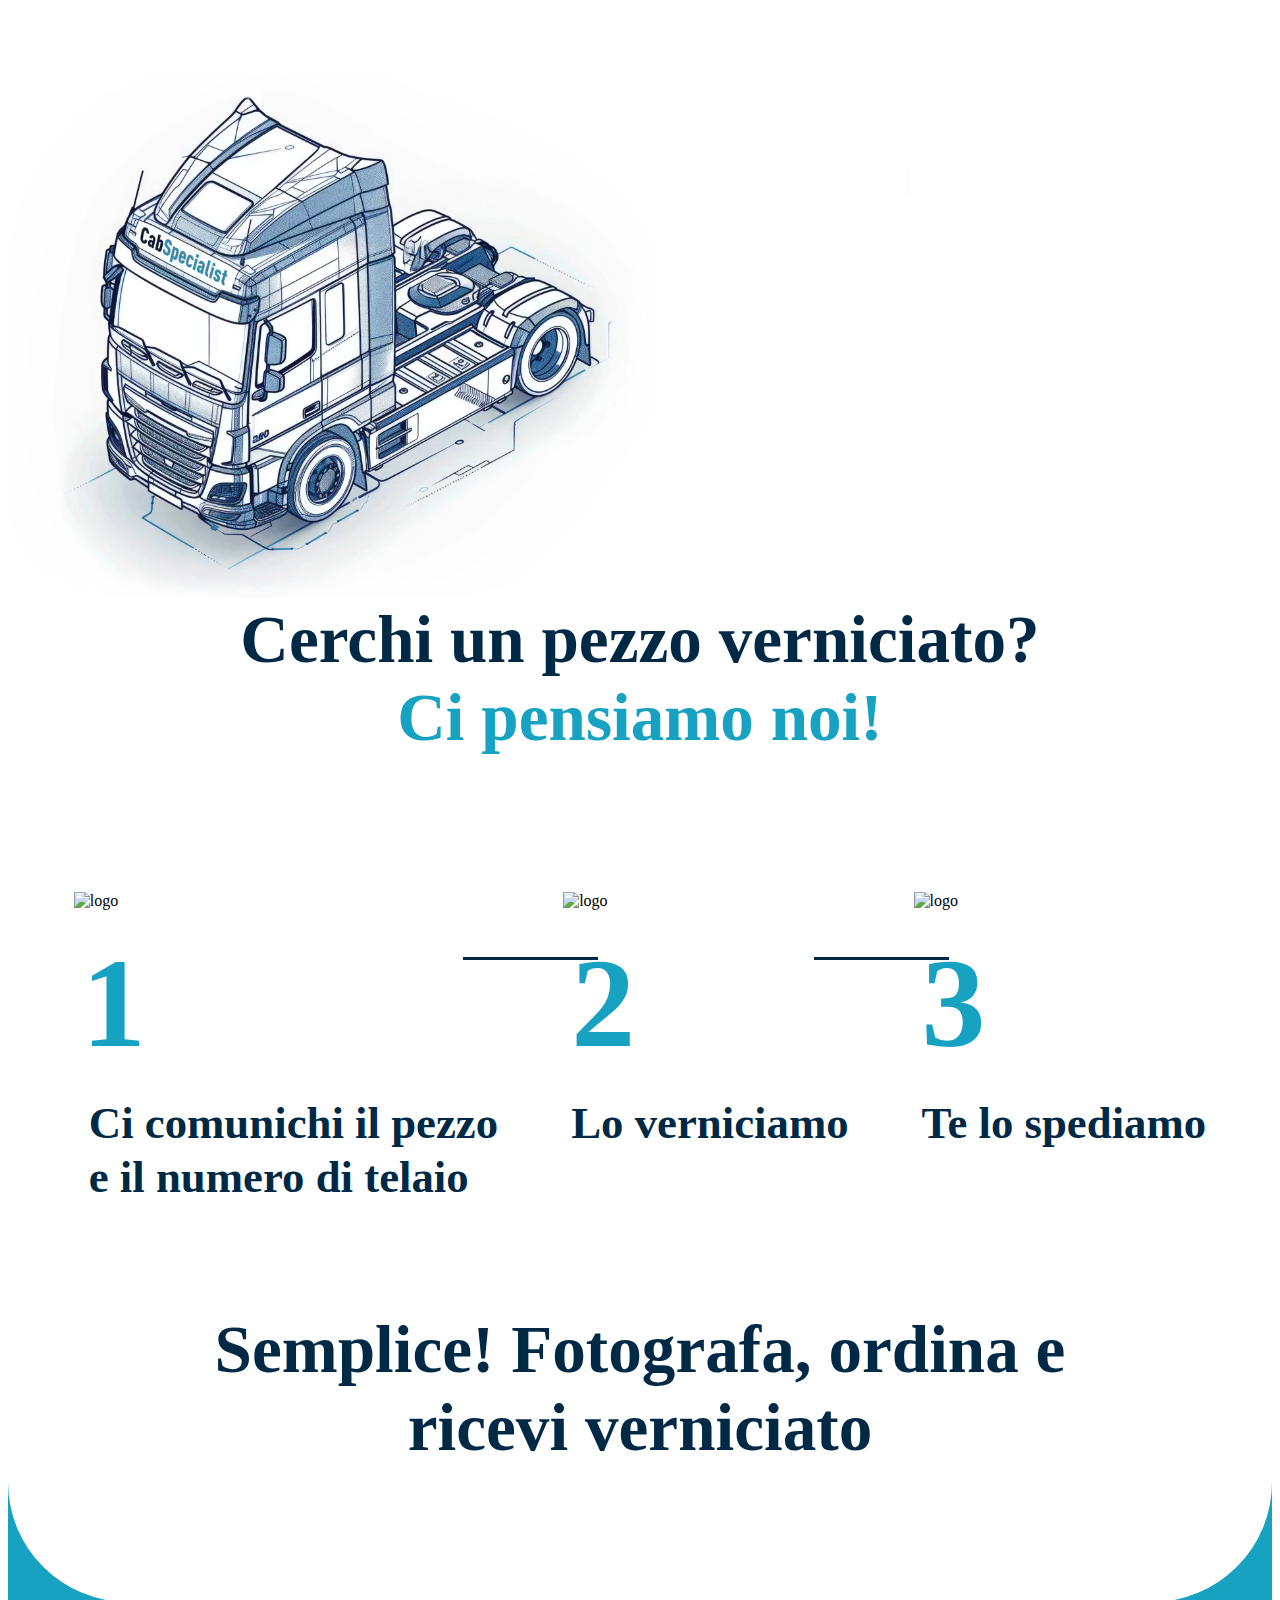
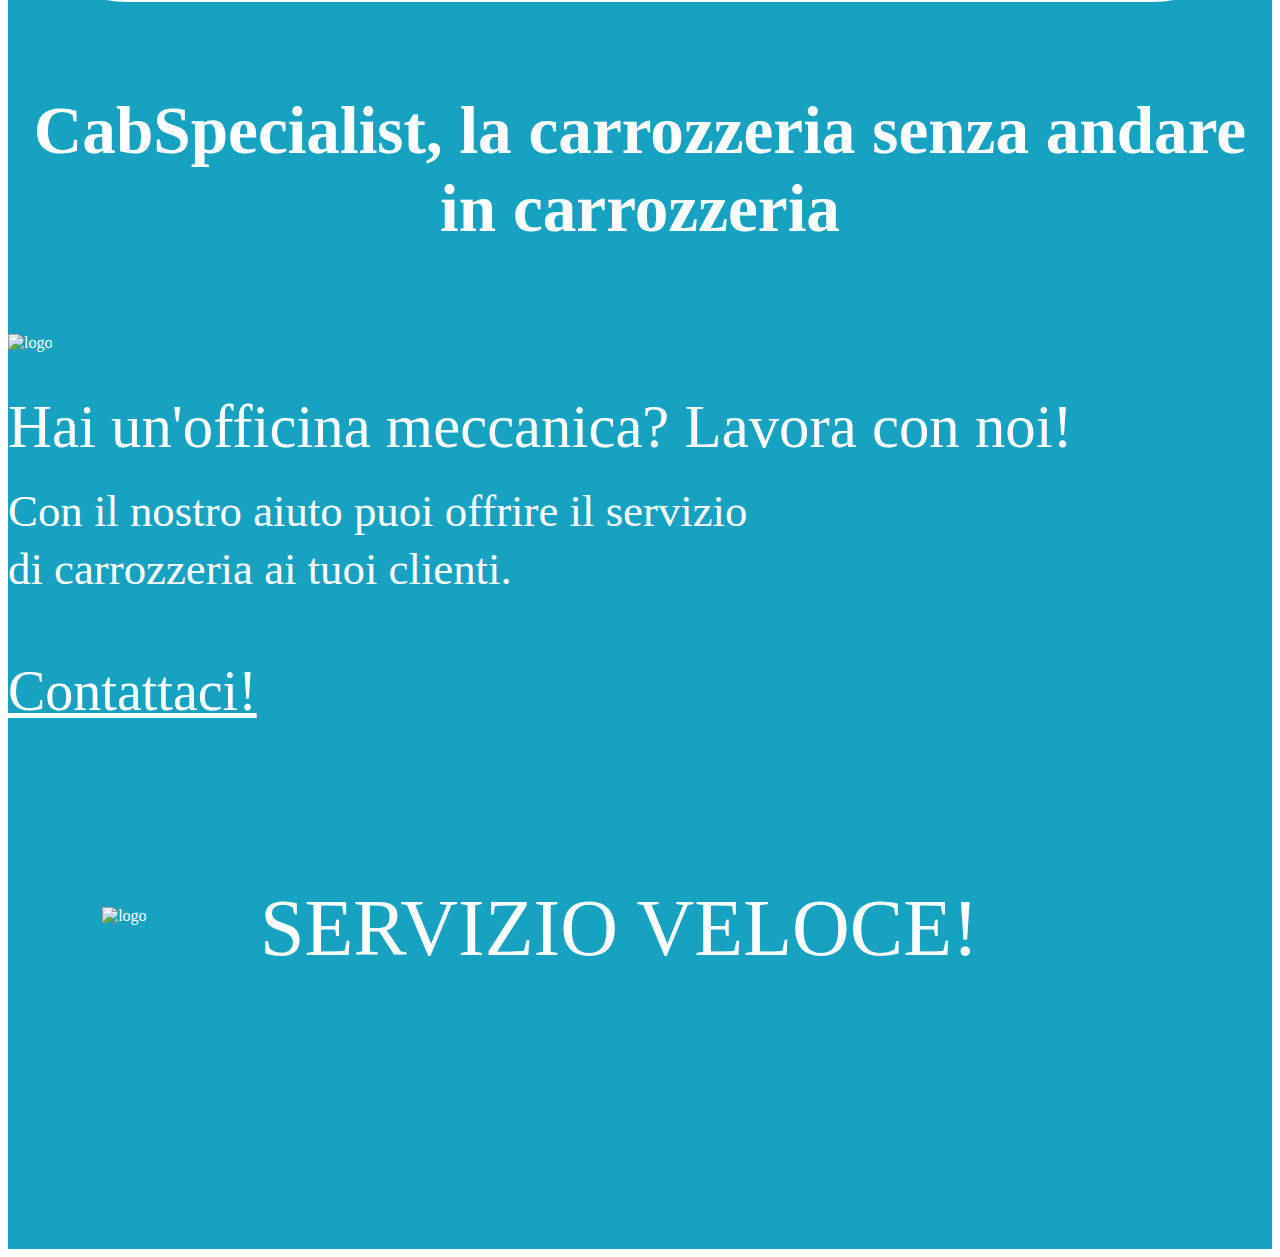
==== commit 9a81bf12: "last fucking commit 2.0" ====
--- a/index.html
+++ b/index.html
@@ -82,7 +82,7 @@
             <div class="col-12">
                 <div>
                     <video class="scale" width="100%" autoplay loop muted playsinline>
-                        <source src="Videos/Visual_Home_mov.mov" type="video/mp4">
+                        <source src="Videos/Visual_Home_mov.mp4" type="video/mp4">
                         Il tuo browser non supporta il video.
                     </video>
                 </div>
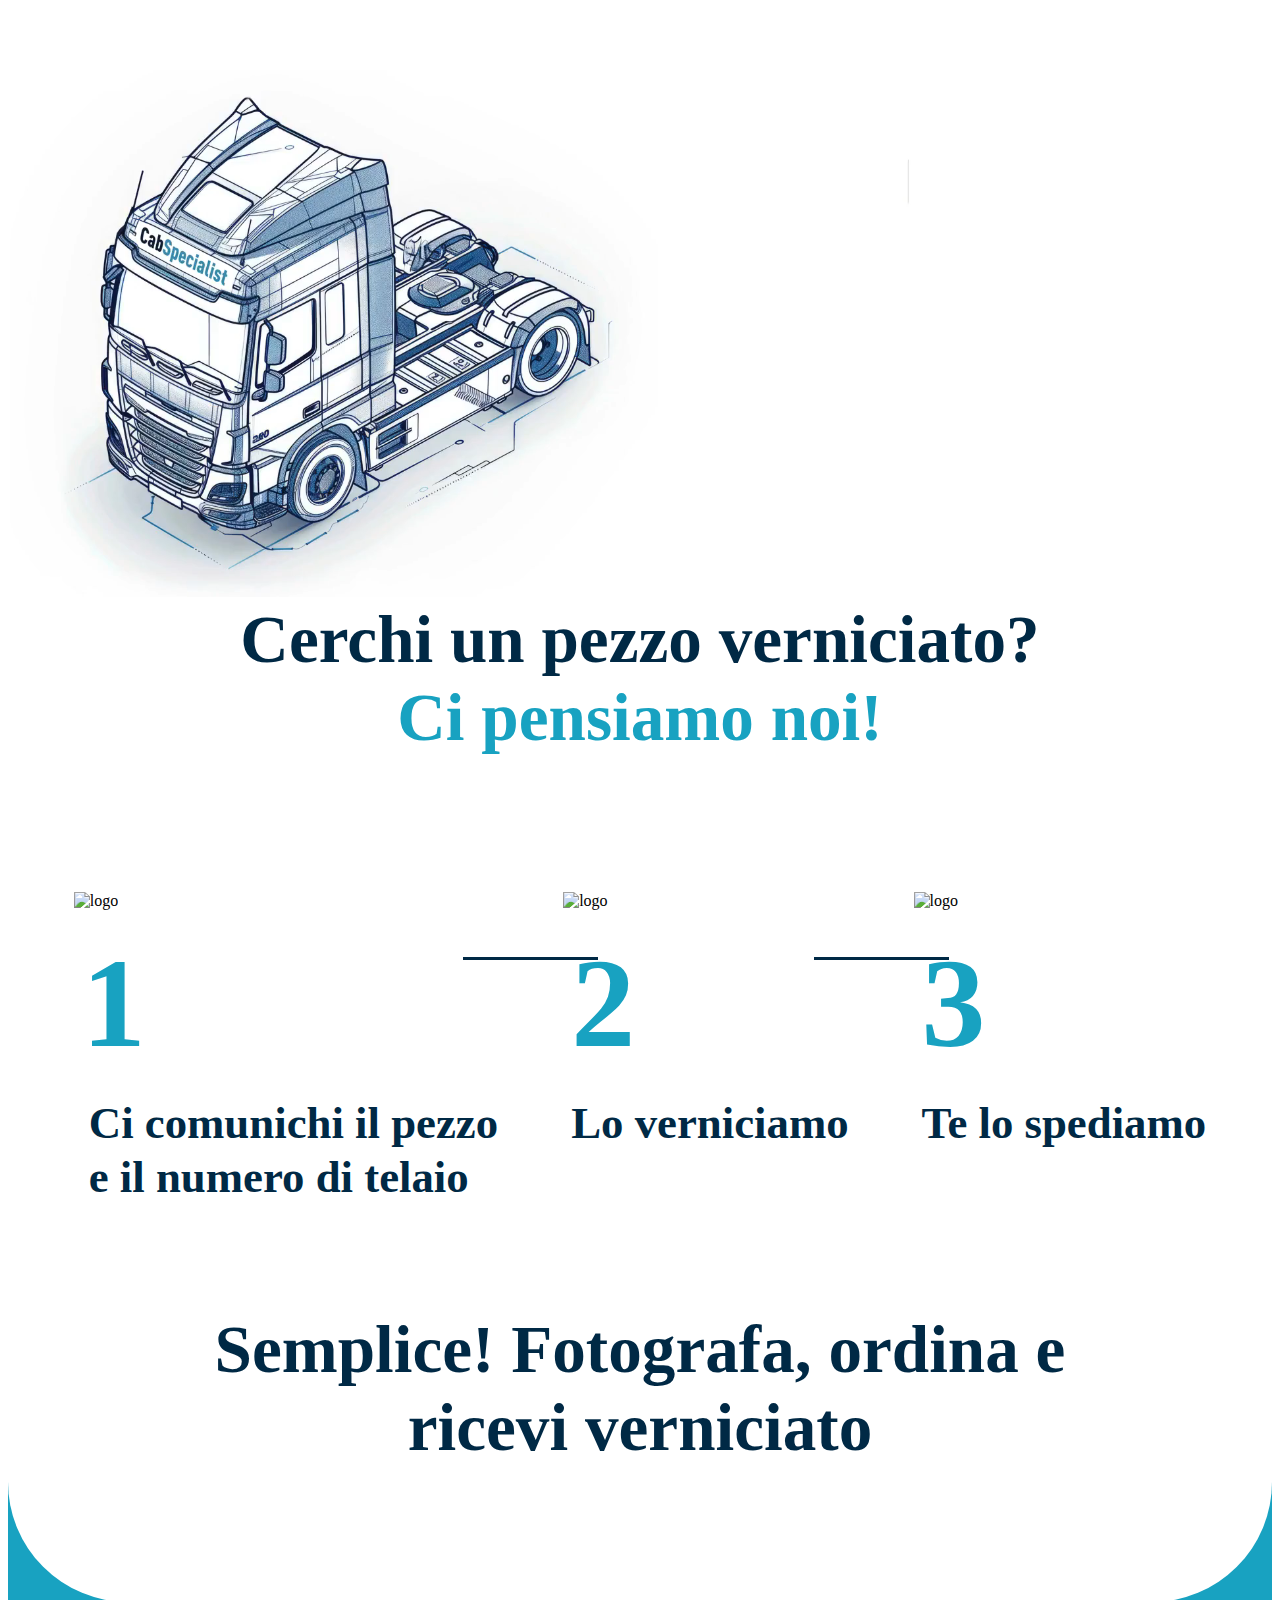
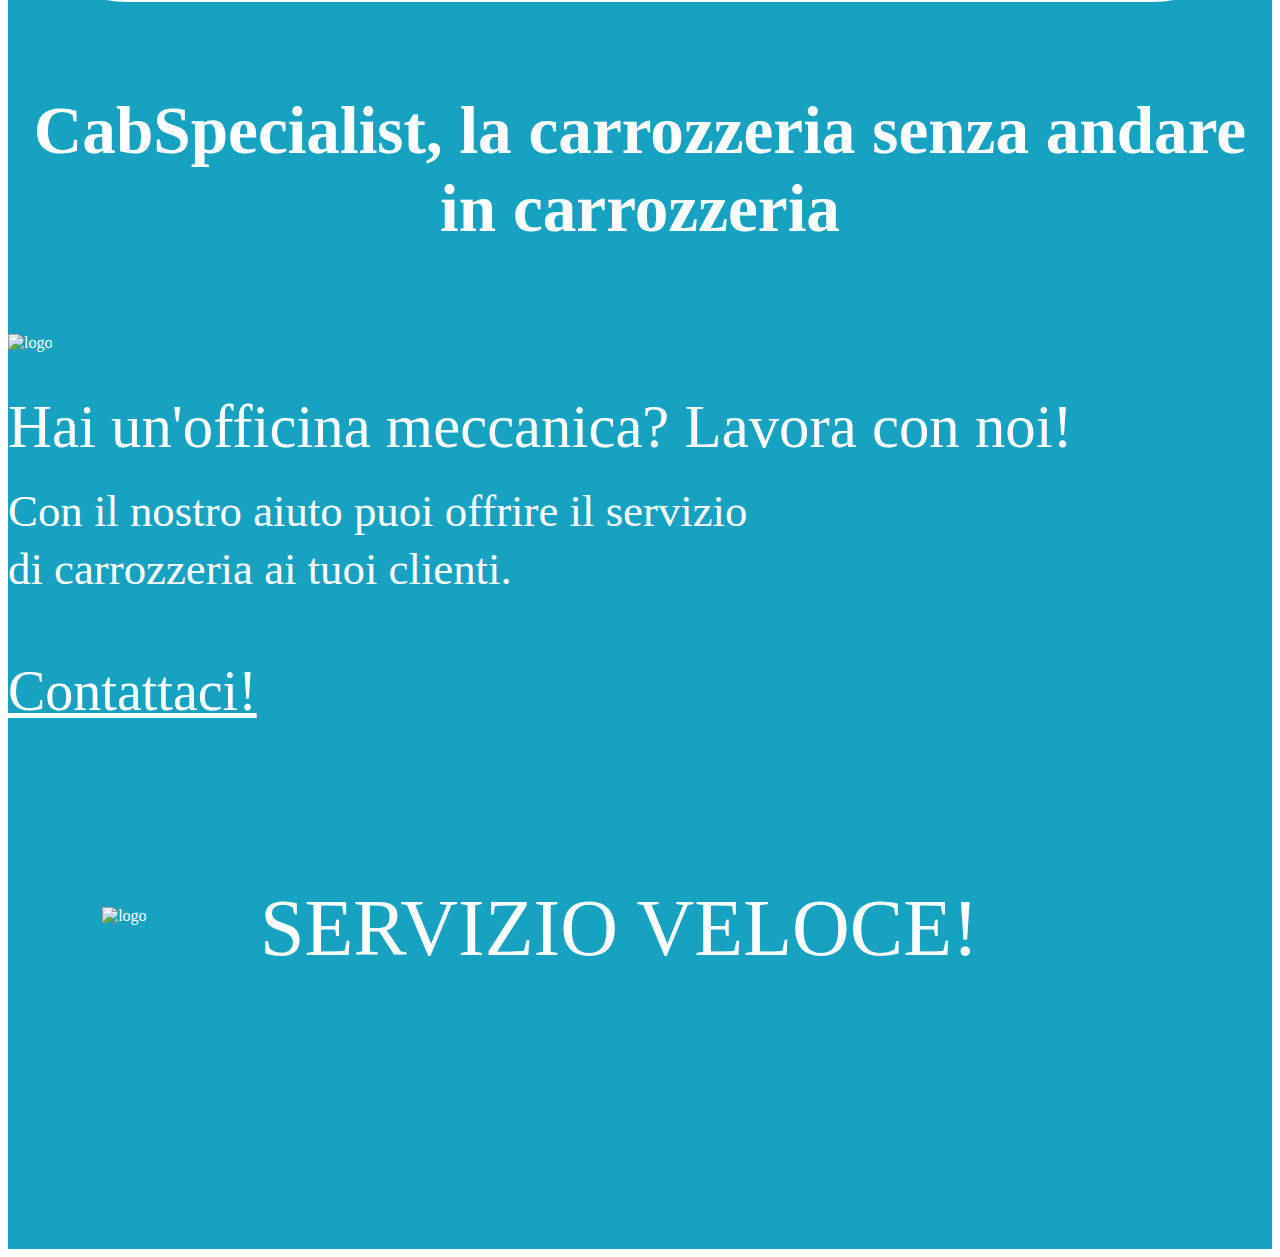
==== commit f4b6d354: "test preview" ====
--- a/index.html
+++ b/index.html
@@ -4,6 +4,11 @@
     <meta http-equiv="Content-Type" content="text/html; charset=utf-8"/>
     <meta name="viewport" content="width=device-width, initial-scale=1" />
     <meta name="description" content="CabSpecialist - Servizi di carrozzeria a distanza"/>
+    <meta property="og:title" content="CabSpecialist - Servizi di carrozzeria a distanza">
+    <meta property="og:description" content="CabSpecialist - Servizi di carrozzeria a distanza">
+    <meta property="og:image" content="https://simod91.github.io/cabspecialist/Images/icona_index2.png">
+    <meta property="og:url" content="https://simod91.github.io/cabspecialist/">
+    <meta property="og:type" content="website">
     <link href="CSS/bootstrap.min.css" rel="stylesheet" />
     <link href="CSS/bootstrap-toggle.min.css" rel="stylesheet" />
     <link href="CSS/Base.css" rel="stylesheet" />
--- a/CSS/Base.css
+++ b/CSS/Base.css
@@ -522,6 +522,10 @@
     .leftSideFooter {
         margin-left: 50px;
     }
+
+    #lavoraconnoi {
+            scroll-margin-top: -60px;
+    }
 }
 
 @media screen and (max-width: 1932px) {
@@ -705,6 +709,10 @@
     .footerLogo {
         padding-right: 80px;
         padding-top: 35px;
+    }
+
+    #lavoraconnoi {
+        scroll-margin-top: -100px;
     }
 }
 
@@ -1485,6 +1493,13 @@
         display: flex;
         flex-direction: column;
     }
+
+    .contVideo video {
+        border: none !important;
+        outline: none !important;
+        box-shadow: none !important;
+        -webkit-mask-image: linear-gradient(black, black);
+    }
 }
 
 @media screen and (max-width: 409px) {
@@ -1525,6 +1540,10 @@
         border-top-right-radius: 40px;
         border-top-left-radius: 40px;
     }
+
+    #lavoraconnoi {
+        scroll-margin-top: -110px;
+}
 }
 
 @media screen and (max-width: 365.9px) {
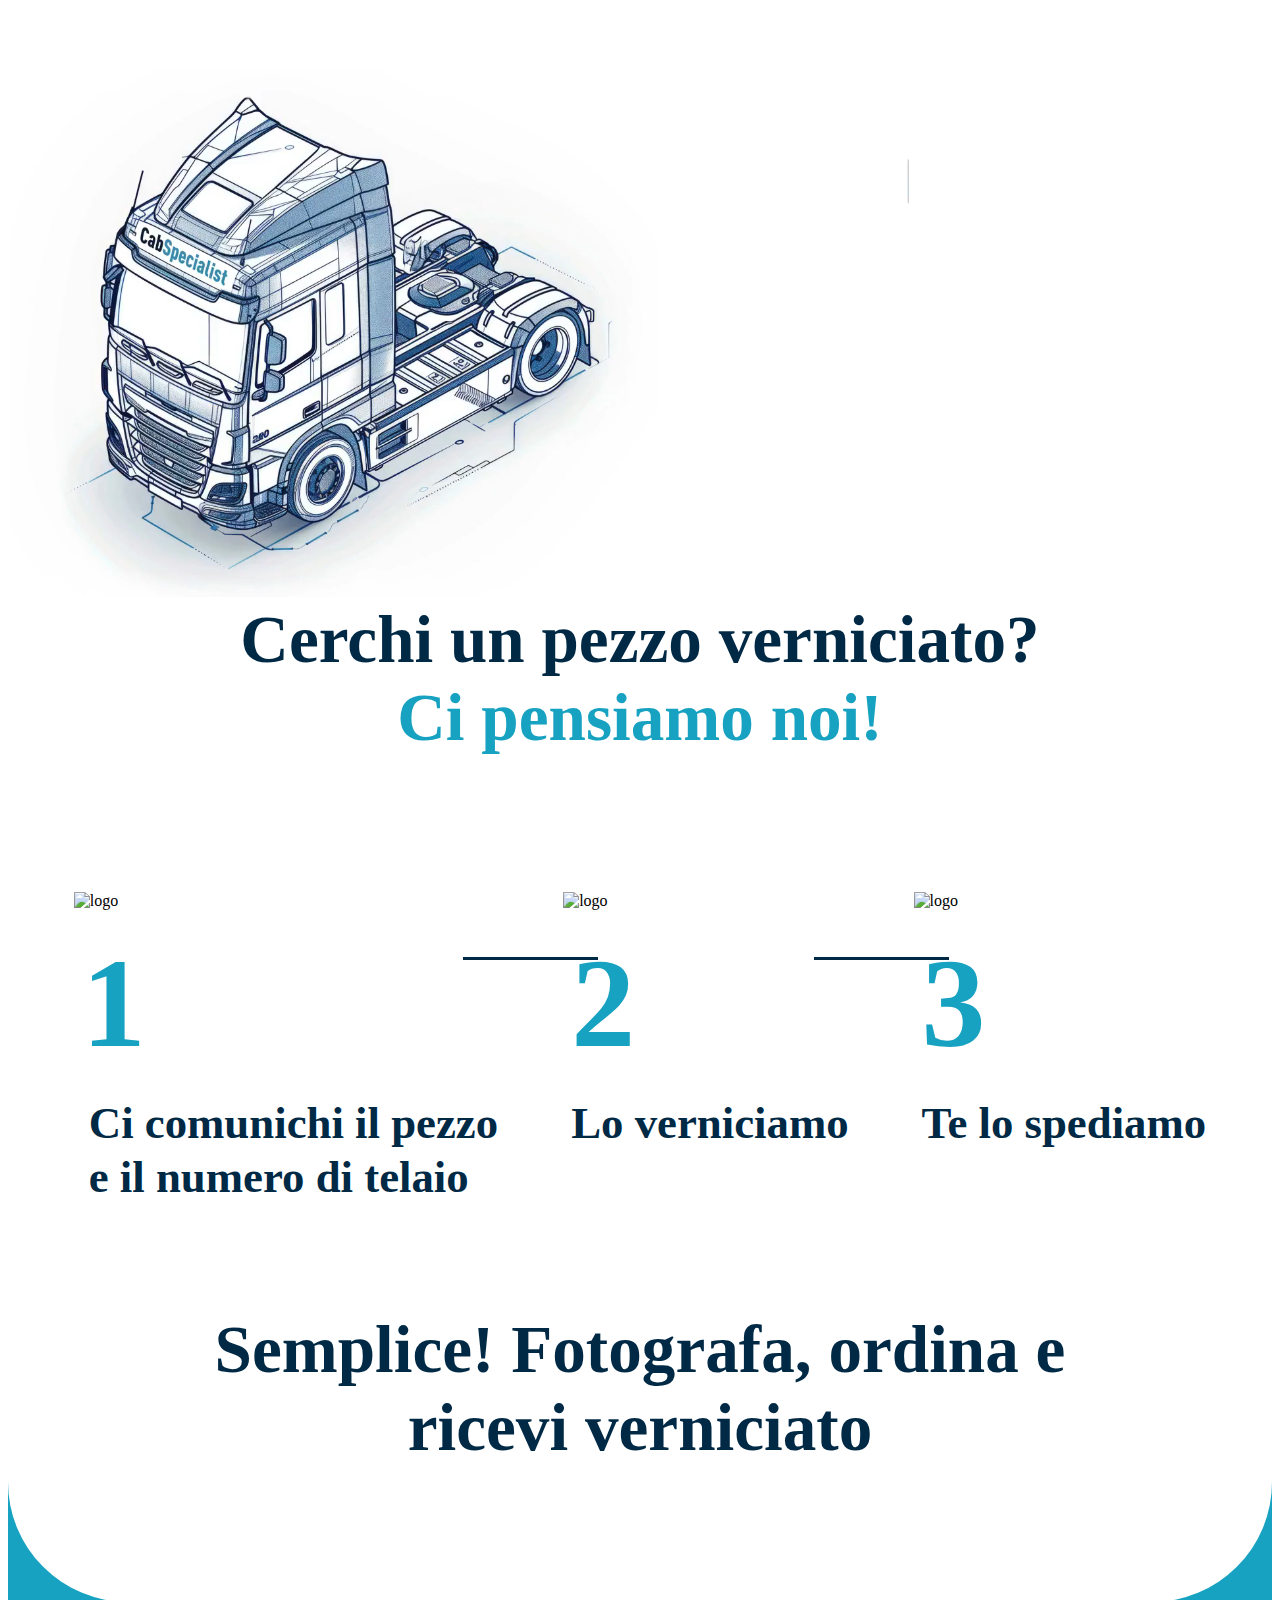
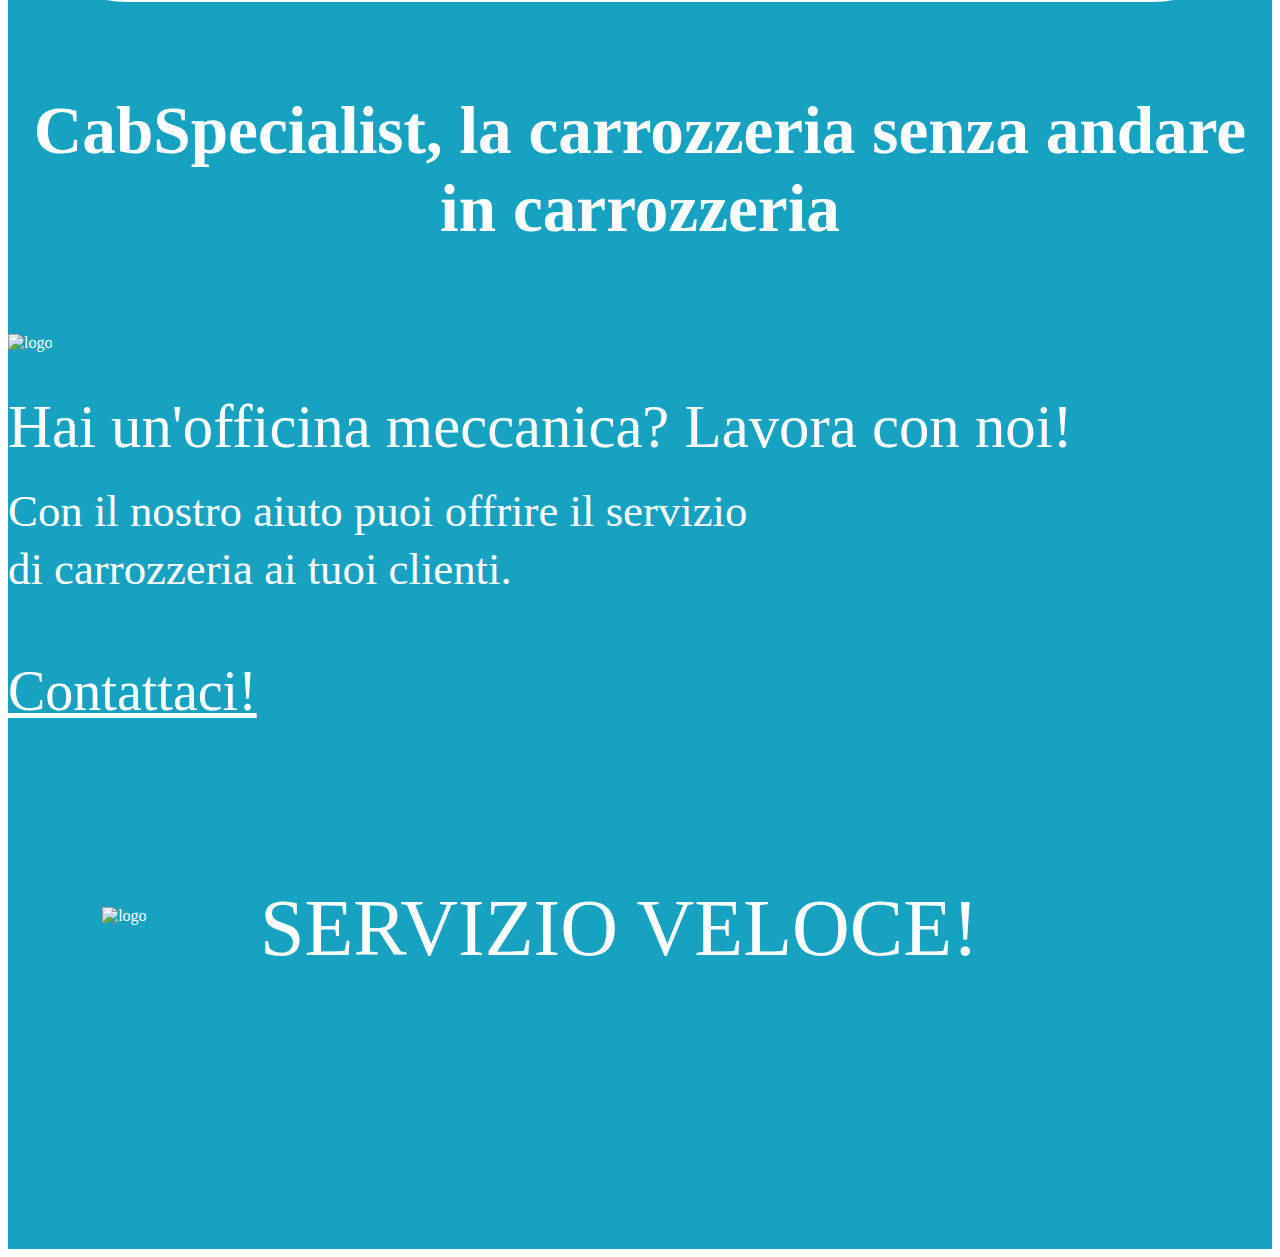
==== commit 119feac1: "final test preview" ====
--- a/index.html
+++ b/index.html
@@ -6,7 +6,7 @@
     <meta name="description" content="CabSpecialist - Servizi di carrozzeria a distanza"/>
     <meta property="og:title" content="CabSpecialist - Servizi di carrozzeria a distanza">
     <meta property="og:description" content="CabSpecialist - Servizi di carrozzeria a distanza">
-    <meta property="og:image" content="https://simod91.github.io/cabspecialist/Images/icona_index2.png">
+    <meta property="og:image" content="https://simod91.github.io/cabspecialist/Images/icona_centrale2.png">
     <meta property="og:url" content="https://simod91.github.io/cabspecialist/">
     <meta property="og:type" content="website">
     <link href="CSS/bootstrap.min.css" rel="stylesheet" />
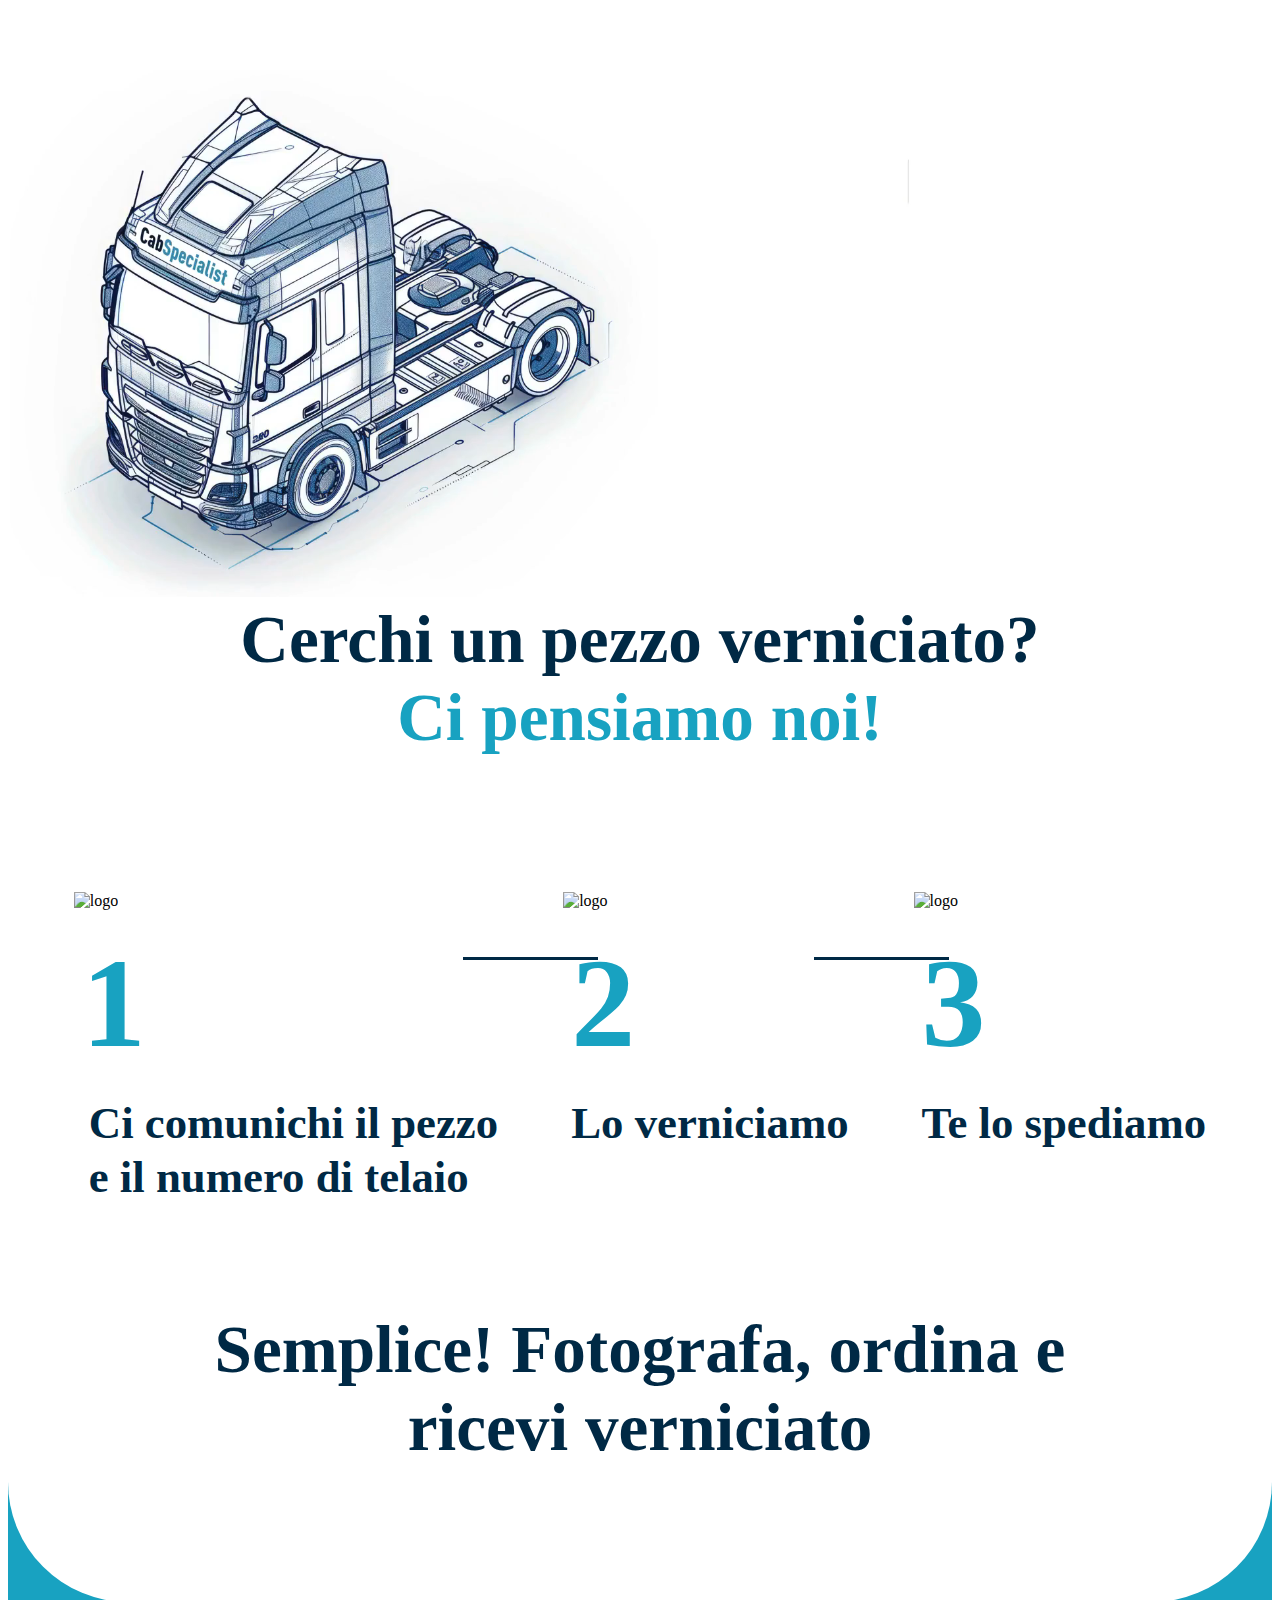
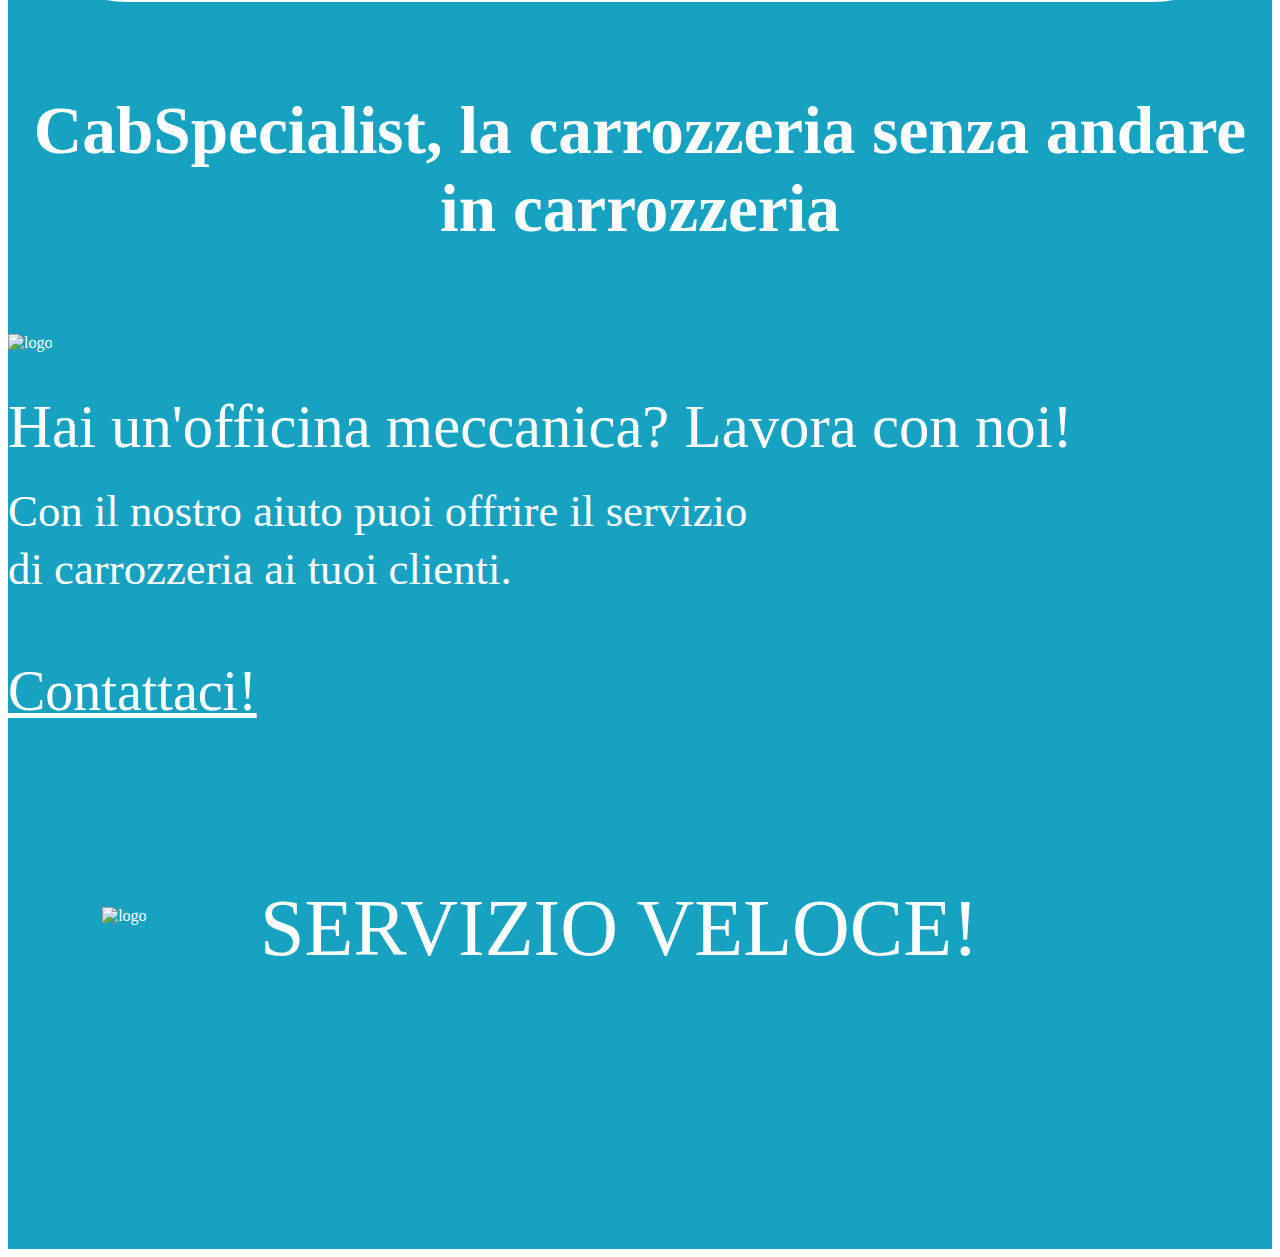
==== commit 9a66b869: "final test preview" ====
--- a/index.html
+++ b/index.html
@@ -7,6 +7,8 @@
     <meta property="og:title" content="CabSpecialist - Servizi di carrozzeria a distanza">
     <meta property="og:description" content="CabSpecialist - Servizi di carrozzeria a distanza">
     <meta property="og:image" content="https://simod91.github.io/cabspecialist/Images/icona_centrale2.png">
+    <meta property="og:image:width" content="500">
+    <meta property="og:image:height" content="500">
     <meta property="og:url" content="https://simod91.github.io/cabspecialist/">
     <meta property="og:type" content="website">
     <link href="CSS/bootstrap.min.css" rel="stylesheet" />
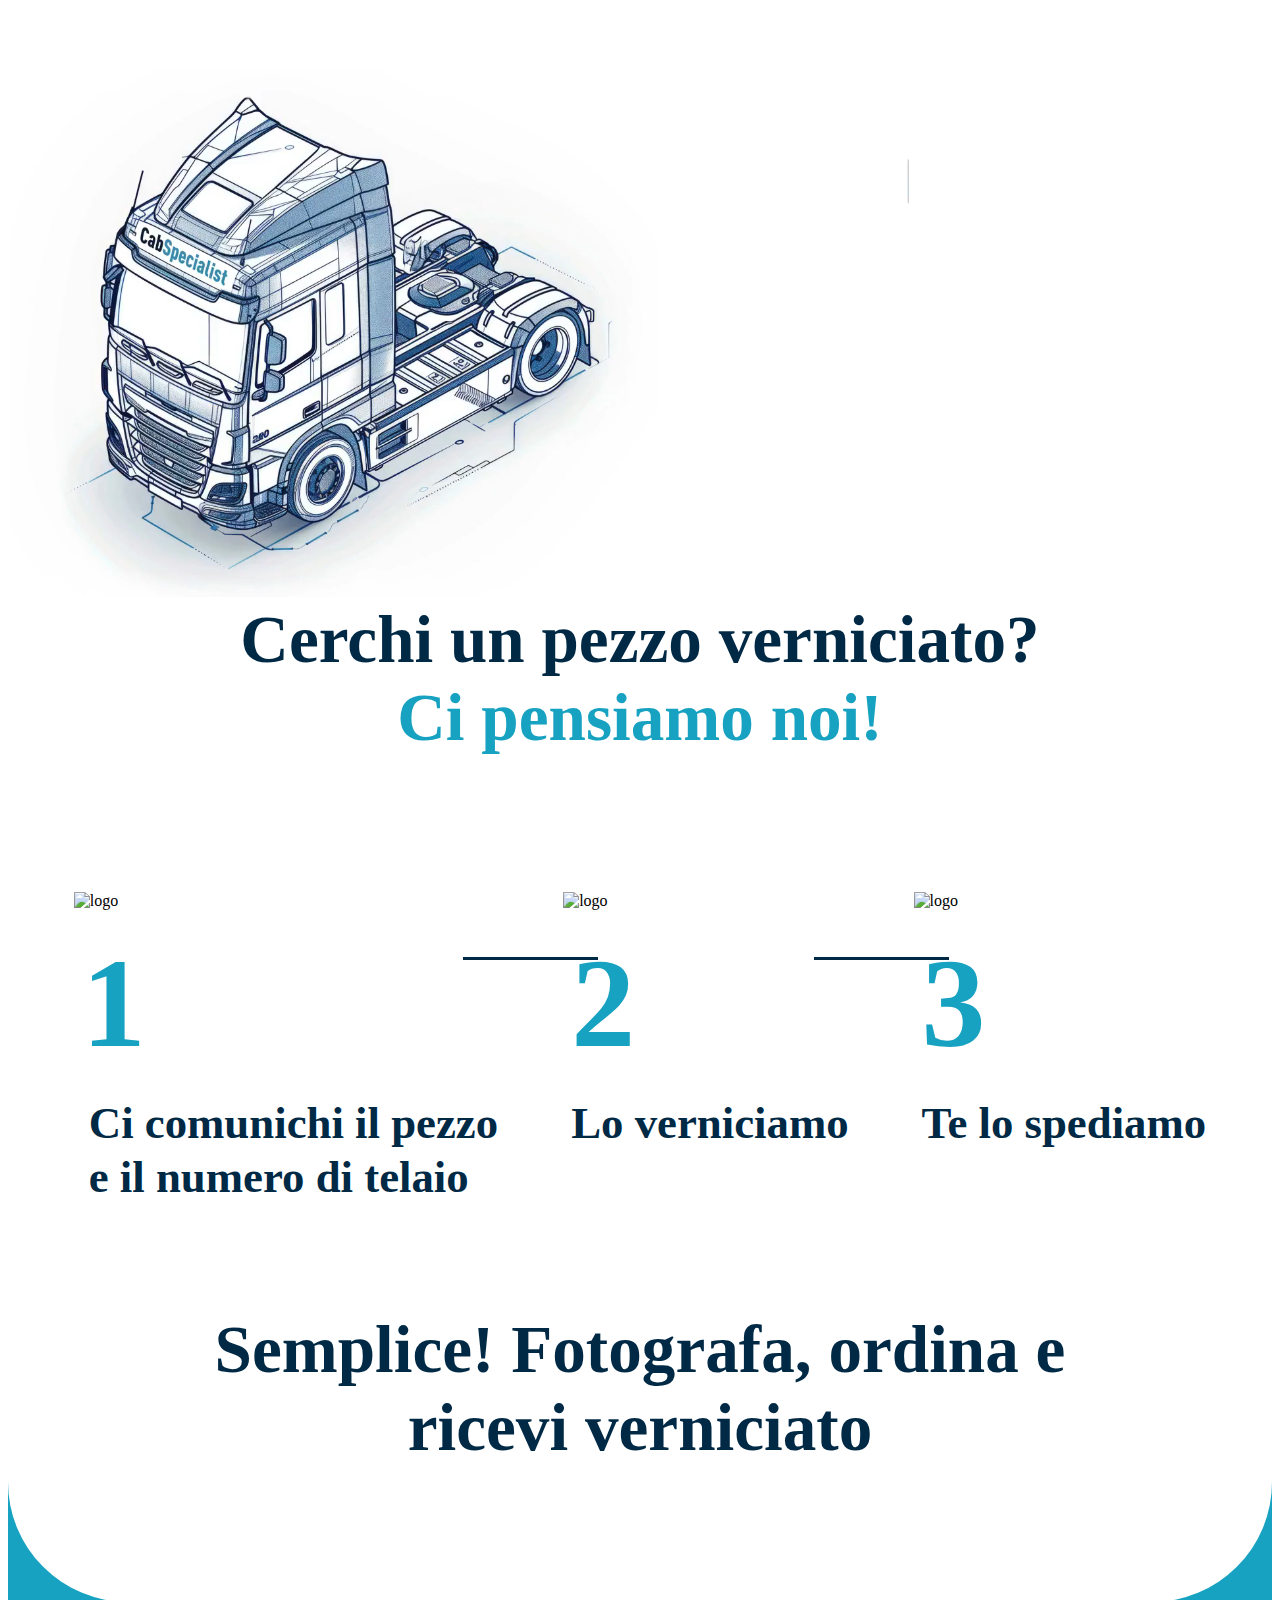
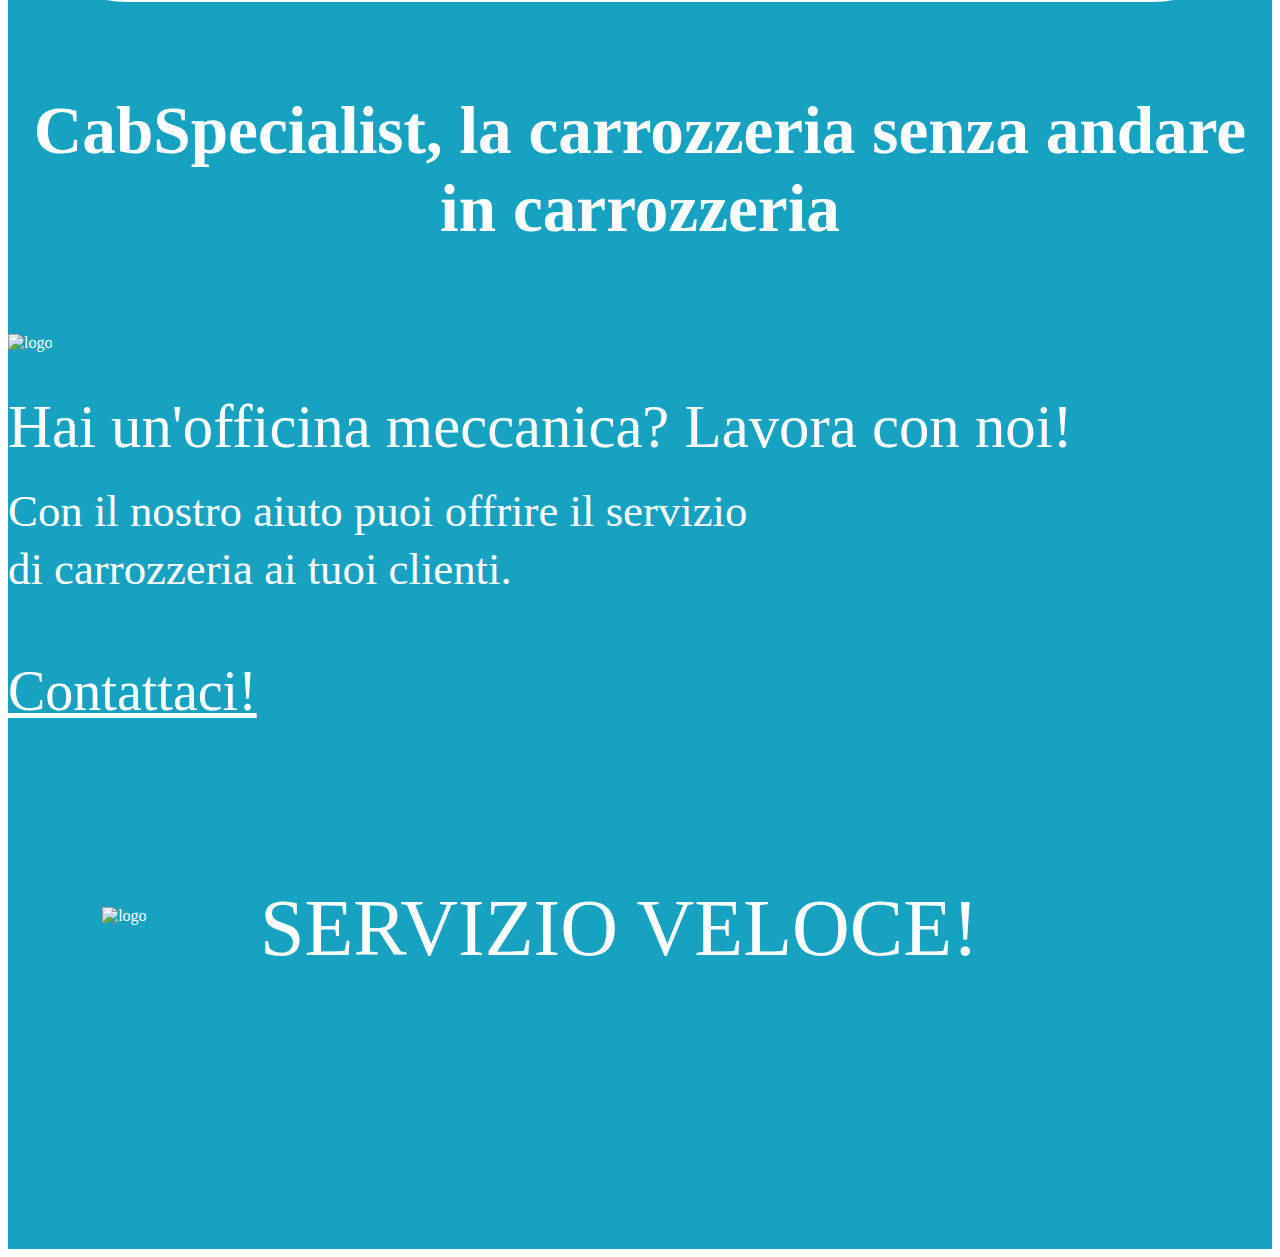
==== commit be2520b6: "final test preview" ====
--- a/index.html
+++ b/index.html
@@ -6,9 +6,7 @@
     <meta name="description" content="CabSpecialist - Servizi di carrozzeria a distanza"/>
     <meta property="og:title" content="CabSpecialist - Servizi di carrozzeria a distanza">
     <meta property="og:description" content="CabSpecialist - Servizi di carrozzeria a distanza">
-    <meta property="og:image" content="https://simod91.github.io/cabspecialist/Images/icona_centrale2.png">
-    <meta property="og:image:width" content="500">
-    <meta property="og:image:height" content="500">
+    <meta property="og:image" content="https://simod91.github.io/cabspecialist/Images/preview.png">
     <meta property="og:url" content="https://simod91.github.io/cabspecialist/">
     <meta property="og:type" content="website">
     <link href="CSS/bootstrap.min.css" rel="stylesheet" />
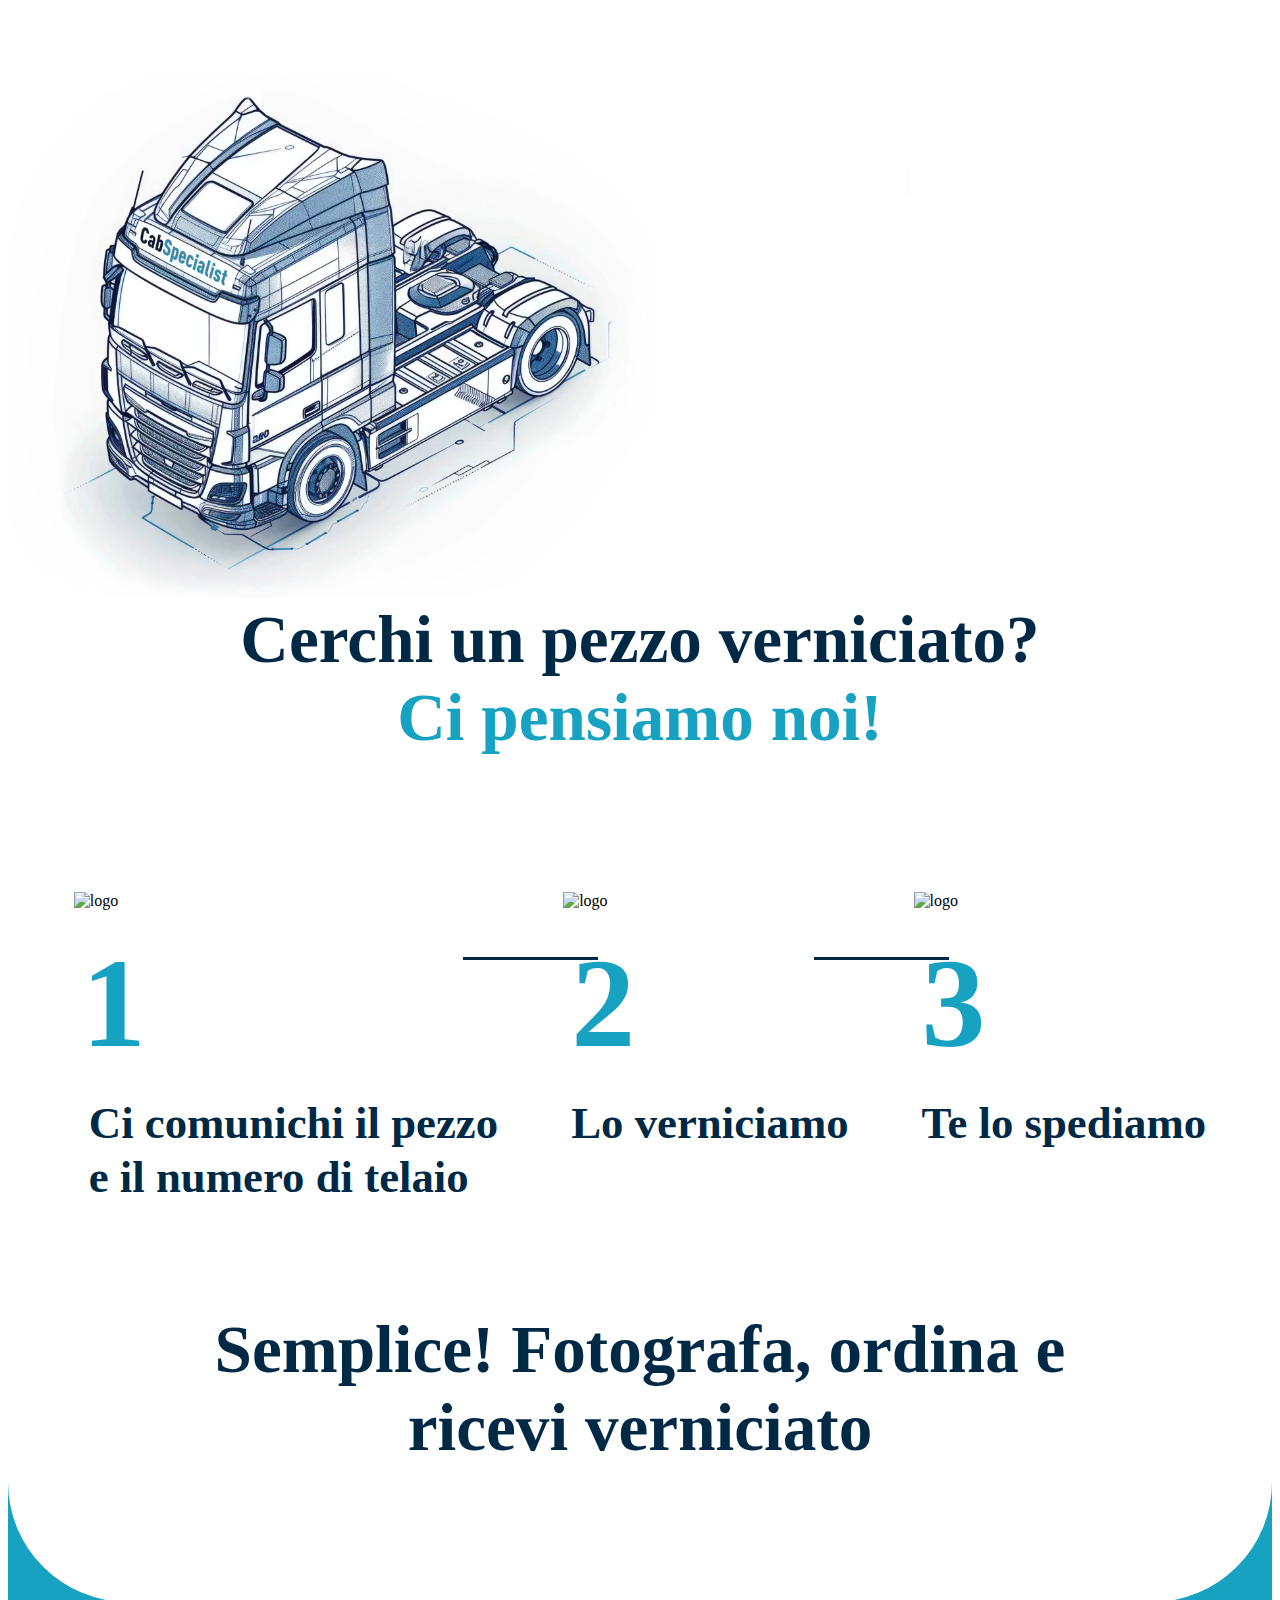
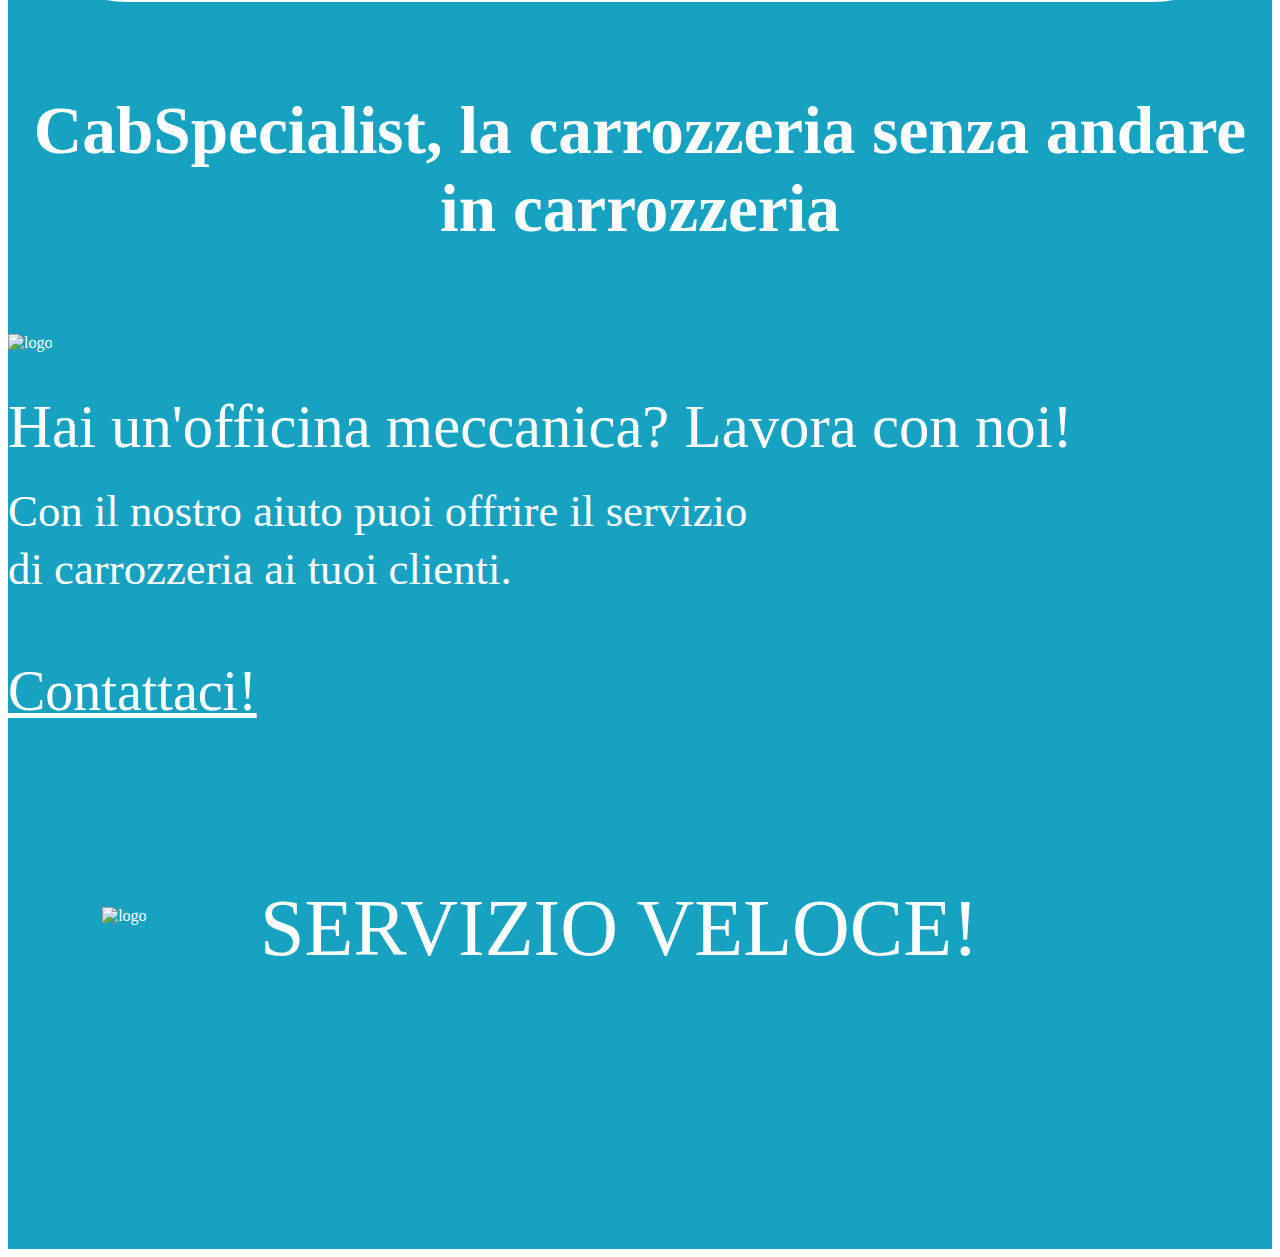
==== commit 24722056: "final test preview" ====
--- a/index.html
+++ b/index.html
@@ -3,9 +3,9 @@
 <head>
     <meta http-equiv="Content-Type" content="text/html; charset=utf-8"/>
     <meta name="viewport" content="width=device-width, initial-scale=1" />
-    <meta name="description" content="CabSpecialist - Servizi di carrozzeria a distanza"/>
-    <meta property="og:title" content="CabSpecialist - Servizi di carrozzeria a distanza">
-    <meta property="og:description" content="CabSpecialist - Servizi di carrozzeria a distanza">
+    <meta name="description" content="CabSpecialist"/>
+    <meta property="og:title" content="CabSpecialist">
+    <meta property="og:description" content="Servizi di carrozzeria a distanza">
     <meta property="og:image" content="https://simod91.github.io/cabspecialist/Images/preview.png">
     <meta property="og:url" content="https://simod91.github.io/cabspecialist/">
     <meta property="og:type" content="website">
